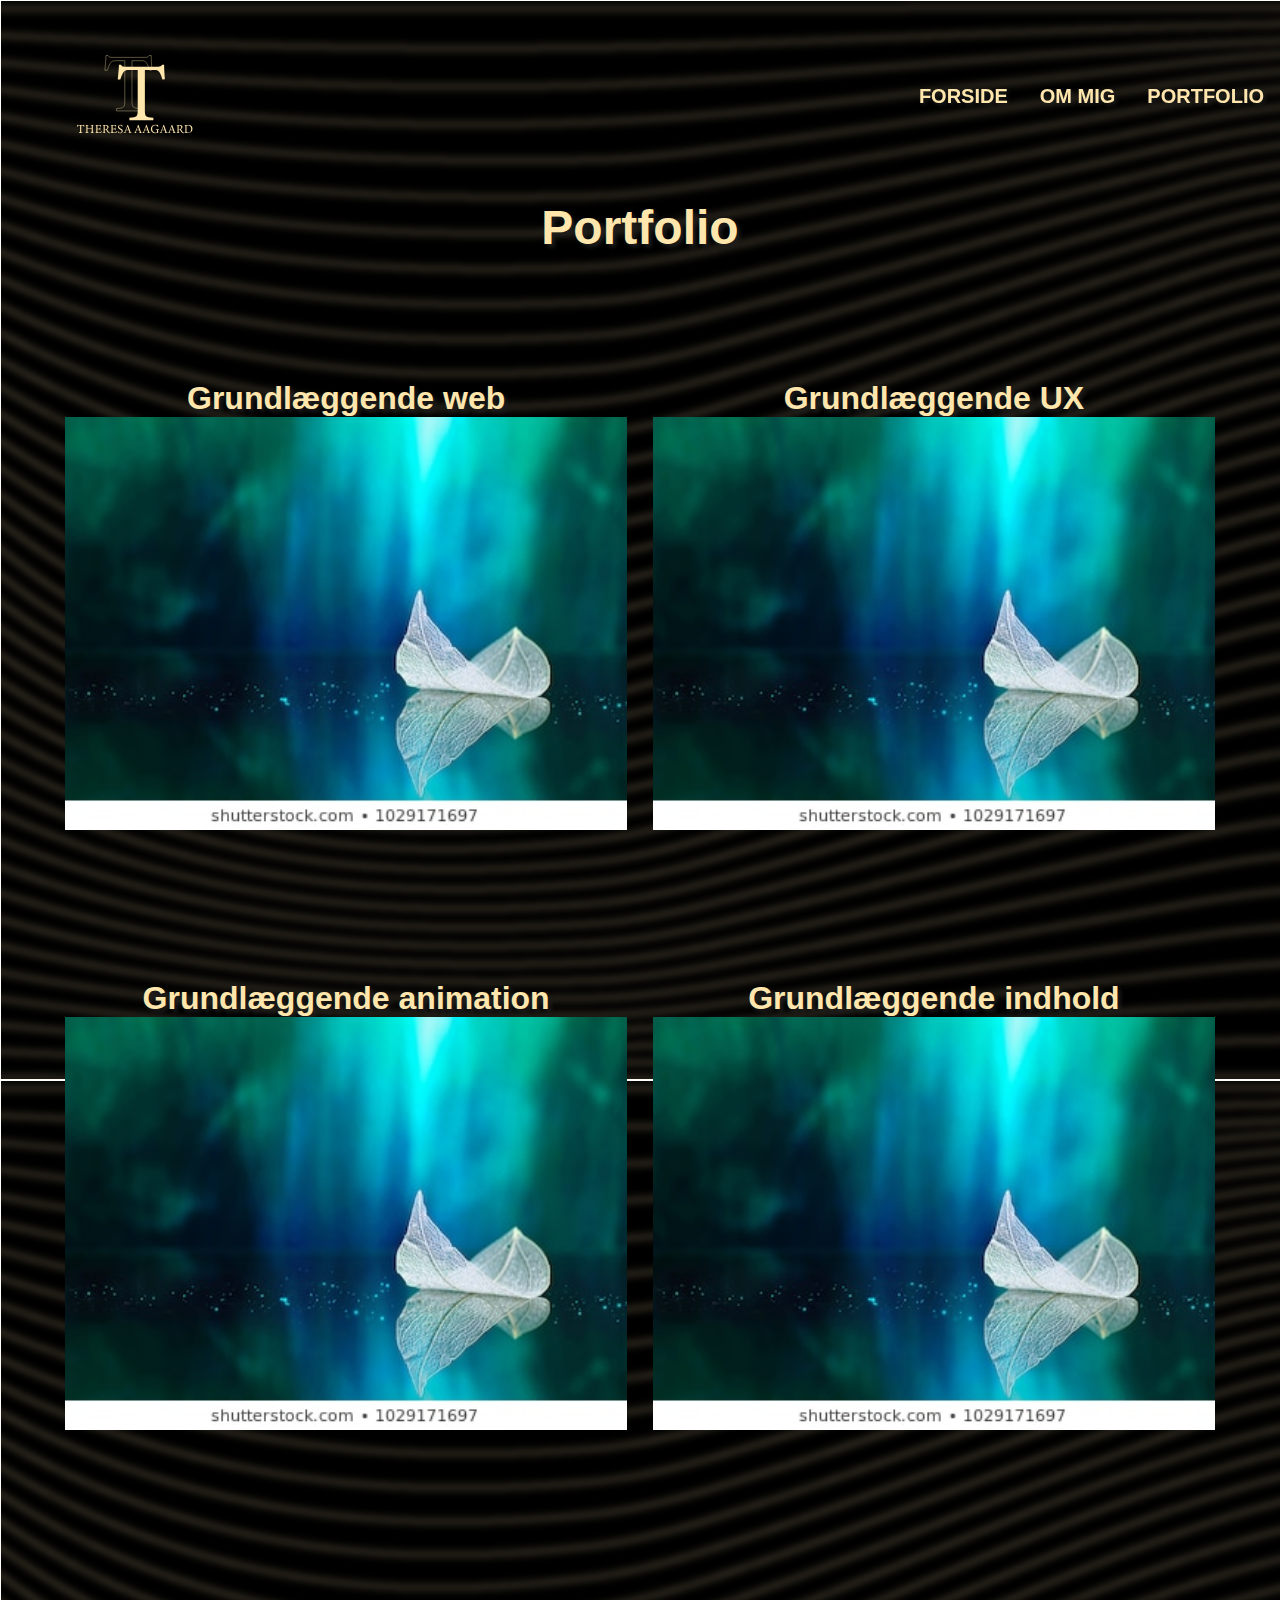
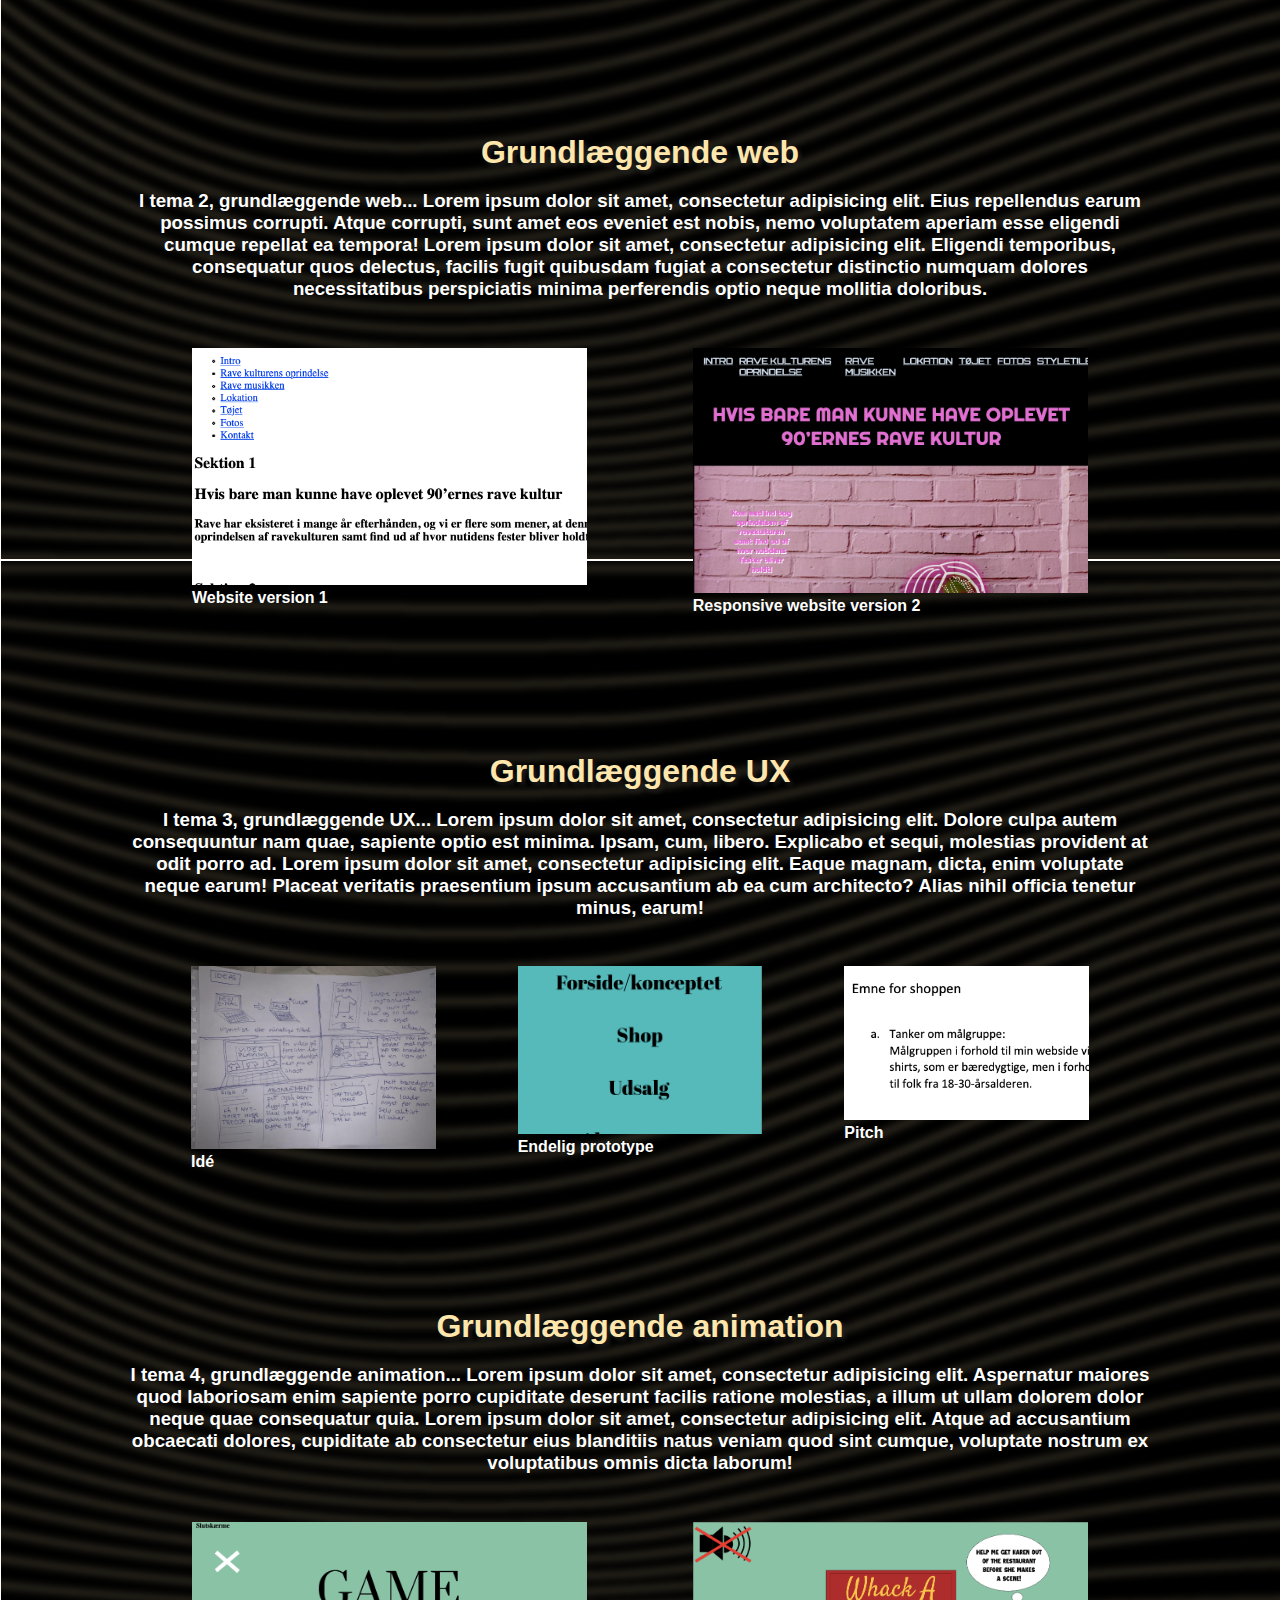
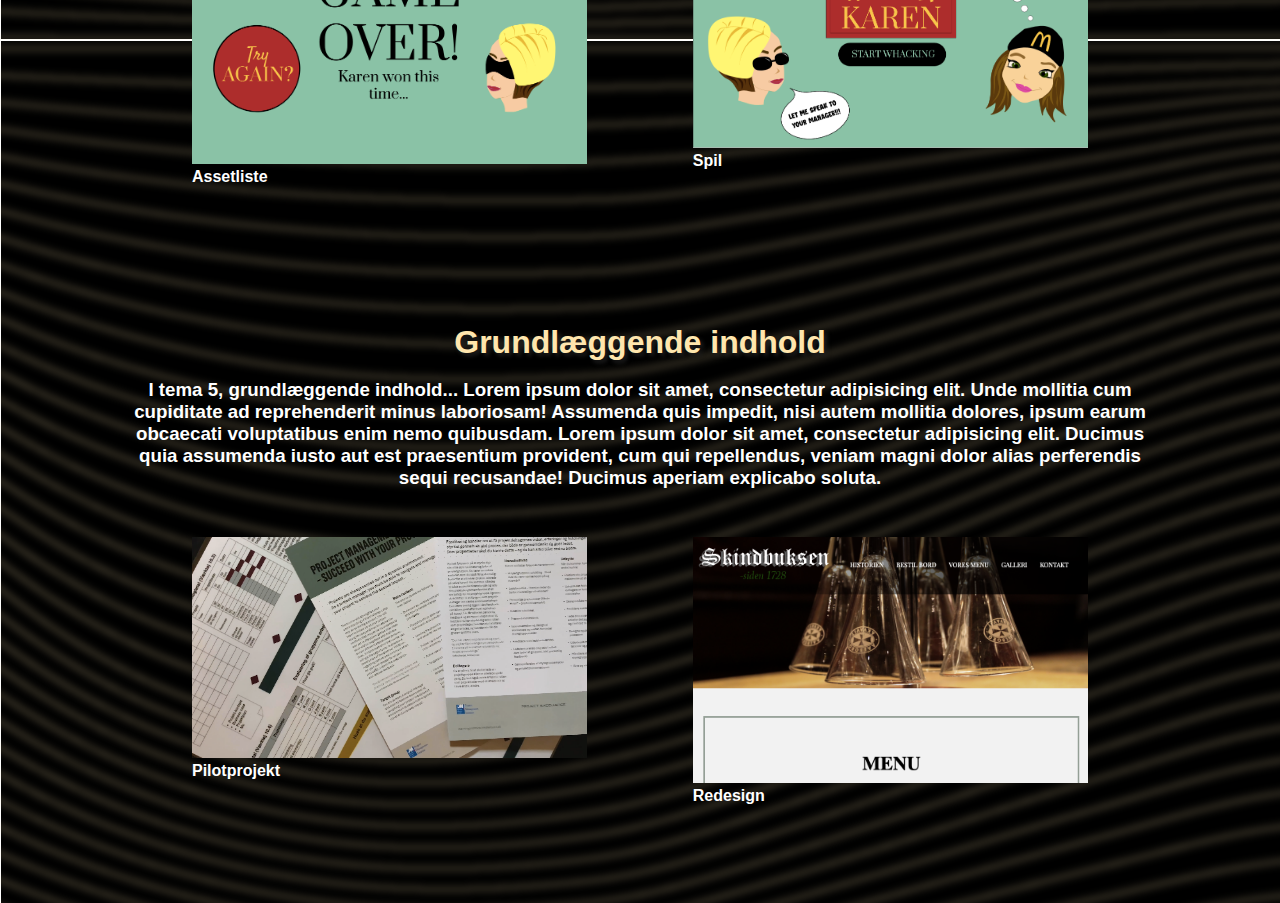
==== index.html @ e9f71b5e "screenshots indsat" ====
<!DOCTYPE html>
<html lang="da">

<head>
    <meta charset="utf-8">
    <meta name="robots" content="no index" />
    <meta name="viewport" content="width=device-width, initial-scale=1.0">
    <title>Portfolio</title>
    <link rel="stylesheet" href="style.css">
</head>

<body>
    <header>
        <a href=""><img class="logo" src="img/Logo_forside.svg" alt=""></a>

        <input id="menuknap" class="menuknap" type="checkbox">
        <label for="menuknap" class="burger">
            <span><i class="knap">☰</i></span>
        </label>
        <nav>
            <ul>
                <li><a href="forside.html">Forside</a></li>
                <li><a href="cv.html#om_mig">Om mig</a></li>
                <li><a href="index.html#portfolio">Portfolio</a></li>
            </ul>
        </nav>
    </header>



    <div id="background">
        <h1>Portfolio</h1>
        <section id="portfolio">

            <div class="web"><a href="index.html#web">
                    <h2>Grundlæggende web</h2>
                    <img src="img/random.jpg" alt="">
                </a>
            </div>
            <div class="ux"><a href="index.html#ux">
                    <h2>Grundlæggende UX</h2>
                    <img src="img/random.jpg" alt="">
                </a>
            </div>
            <div class="animation"><a href="index.html#animation">
                    <h2>Grundlæggende animation</h2>
                    <img src="img/random.jpg" alt="">
                </a>
            </div>
            <div class="indhold"><a href="index.html#indhold">
                    <h2>Grundlæggende indhold</h2>
                    <img src="img/random.jpg" alt="">
                </a>
            </div>
        </section>


        <section id="portfolio_enkeltvis">

            <h2>Grundlæggende web</h2>
            <h3>I tema 2, grundlæggende web... Lorem ipsum dolor sit amet, consectetur adipisicing elit. Eius repellendus earum possimus corrupti. Atque corrupti, sunt amet eos eveniet est nobis, nemo voluptatem aperiam esse eligendi cumque repellat ea tempora! Lorem ipsum dolor sit amet, consectetur adipisicing elit. Eligendi temporibus, consequatur quos delectus, facilis fugit quibusdam fugiat a consectetur distinctio numquam dolores necessitatibus perspiciatis minima perferendis optio neque mollitia doloribus.</h3>
            <section id="web">
                <a href="http://t-aagaard.dk/kea/02_web/02_html/website_v1/index.html ">
                    <figure>
                        <img src="img/Web_v1.png" alt="">
                        <figcaption>Website version 1</figcaption>
                    </figure>
                </a>
                <a href="http://t-aagaard.dk/kea/02_web/04_responsive/responsive_site_v2/index.html">
                    <figure>
                        <img src="img/Web_resp_v2.png" alt="">
                        <figcaption>Responsive website version 2</figcaption>
                    </figure>
                </a>
            </section>

            <h2>Grundlæggende UX</h2>
            <h3>I tema 3, grundlæggende UX... Lorem ipsum dolor sit amet, consectetur adipisicing elit. Dolore culpa autem consequuntur nam quae, sapiente optio est minima. Ipsam, cum, libero. Explicabo et sequi, molestias provident at odit porro ad. Lorem ipsum dolor sit amet, consectetur adipisicing elit. Eaque magnam, dicta, enim voluptate neque earum! Placeat veritatis praesentium ipsum accusantium ab ea cum architecto? Alias nihil officia tenetur minus, earum!</h3>
            <section id="ux">

                <a href="http://t-aagaard.dk/kea/03_ux/03_01_05_ide_Theresa.pdf">
                    <figure>
                        <img src="img/ide.png" alt="">
                        <figcaption>Idé</figcaption>
                    </figure>
                </a>
                <a href="https://xd.adobe.com/view/503307c4-c1e0-4fed-8594-86ead8a3e4c5-0560/">
                    <figure>
                        <img src="img/prototype.png" alt="">
                        <figcaption>Endelig prototype</figcaption>
                    </figure>
                </a>
                <figure>
                    <img src="img/pitch.png" alt="">
                    <figcaption>Pitch</figcaption>
                </figure>
            </section>

            <h2>Grundlæggende animation</h2>
            <h3>I tema 4, grundlæggende animation... Lorem ipsum dolor sit amet, consectetur adipisicing elit. Aspernatur maiores quod laboriosam enim sapiente porro cupiditate deserunt facilis ratione molestias, a illum ut ullam dolorem dolor neque quae consequatur quia. Lorem ipsum dolor sit amet, consectetur adipisicing elit. Atque ad accusantium obcaecati dolores, cupiditate ab consectetur eius blanditiis natus veniam quod sint cumque, voluptate nostrum ex voluptatibus omnis dicta laborum!</h3>
            <section id="animation">
                <a href="http://t-aagaard.dk/kea/04_animation/produktion/assets/index.html">
                    <figure>
                        <img src="img/asset.png" alt="">
                        <figcaption>Assetliste</figcaption>
                    </figure>
                </a>
                <a href="http://t-aagaard.dk/kea/04_animation/spil/index.html">
                    <figure>
                        <img src="img/spil.png" alt="">
                        <figcaption>Spil</figcaption>
                    </figure>
                </a>

            </section>

            <h2>Grundlæggende indhold</h2>
            <h3>I tema 5, grundlæggende indhold... Lorem ipsum dolor sit amet, consectetur adipisicing elit. Unde mollitia cum cupiditate ad reprehenderit minus laboriosam! Assumenda quis impedit, nisi autem mollitia dolores, ipsum earum obcaecati voluptatibus enim nemo quibusdam. Lorem ipsum dolor sit amet, consectetur adipisicing elit. Ducimus quia assumenda iusto aut est praesentium provident, cum qui repellendus, veniam magni dolor alias perferendis sequi recusandae! Ducimus aperiam explicabo soluta.</h3>
            <section id="indhold">
                <a href="http://t-aagaard.dk/kea/05_indhold/01_pilot/mini_site/index.html">
                    <figure>
                        <img src="img/pilot.png" alt="">
                        <figcaption>Pilotprojekt</figcaption>
                    </figure>
                </a>
                <a href="https://eloquent-fermi-387e7f.netlify.app/index.html">
                    <figure>
                        <img src="img/redesign.png" alt="">
                        <figcaption>Redesign</figcaption>
                    </figure>
                </a>
            </section>
        </section>

    </div>




    <script src="script.js"></script>
</body>

</html>
---- style.css ----
* {
    box-sizing: border-box;
}

body {
    margin: 0;
    font-family: Arial, Helvetica, sans-serif;
    font-weight: bold;
    background-image: url(img/Baggrund.png);
}

a {
    text-decoration: none;
}

/* Nav */

header {
    text-align: center;
    position: fixed;
    width: 100%;
    z-index: 100;
    top: 0;
}

.menuknap {
    display: none;
}

.logo {
    display: flex;
    height: 15vw;
    width: 30vw;
}

nav ul {
    position: fixed;
    width: 100%;
    height: 100vh;
    padding: 16px;

    left: -90%;
    transition: all .5s;
    list-style: none;
}

nav li {
    margin-bottom: 16px;
    margin-left: 16px;
}

nav a {
    color: #ffe6ad;
    text-decoration: none;
    font-size: 20px;
    text-shadow: 2px 2px 4px #1f1f1f;
    text-transform: uppercase;
}

nav a:hover {
    color: #64be6a;
    transition: ease-in .1s;
}

figcaption:hover {
    color: #64be6a;
}

.menuknap:checked ~ nav ul {
    left: 0;
}

.burger {
    position: absolute;
    font-size: 35px;
    color: #ffe6ad;
    text-shadow: 2px 2px 4px rgb(31, 31, 31);
    top: 0;
    right: 0;
    margin-right: 16px;
    height: 100%;
    display: flex;
    align-items: center;
}

.menuknap:checked ~ nav a {
    opacity: 1;
}

/* sektioner */


section img {
    width: 100%;
}

section {
    margin: 20px;
    margin-bottom: 30px;
}

#background {
    width: 100%;
    height: 100%;
    position: absolute;
    padding: 60px;
    margin-top: 140px;
}

h1 {
    color: #ffe6ad;
    text-align: center;
    font-size: 3rem;
    text-shadow: 3px 3px 4px #1f1f1f;
    margin: 0;
    padding: 0;
    z-index: 1;
}

h2 {
    color: #ffe6ad;
    text-align: center;
    font-size: 2rem;
    text-shadow: 3px 3px 4px #1f1f1f;
    margin: 0;
    padding: 0;
    margin-top: 120px;

}

h3 {
    color: white;
    text-align: center;
}

p {
    color: white;
    font-size: 22px;
    text-shadow: 2px 2px 4px #1f1f1f;
    text-align: center;
    z-index: 1;
    padding: 30px;
}

section figcaption {
    color: white;
    padding: 0px;
}


/* Desktop Version */

@media screen and (min-width: 800px) {
    .burger {
        display: none;
    }

    header {
        display: grid;
        grid-template-columns: 1fr auto minmax(700px, 3fr);
    }

    nav {
        display: flex;
        grid-column: 3/4;
        justify-content: flex-end;
        align-items: center;
    }

    nav ul {
        all: unset;
        list-style: none;
        display: flex;
    }

    nav li {
        margin-bottom: 0;
        margin-right: 16px;
    }

    nav a {
        opacity: 1;
    }


    section {
        column-gap: 2vw;
        grid-row-gap: 2vw;
        padding: 50px;
        margin-top: 130px;
    }

    #portfolio {
        display: grid;
        grid-template-columns: 1fr 1fr;
        grid-template-rows: 1fr 1fr;
        padding: 0;
        margin: 5px;
    }

    #portfolio .web {
        grid-column-start: 1;
        grid-column-end: 2;
        grid-row-start: 1;
        grid-row-end: 1;
    }

    #portfolio .ux {
        grid-column-start: 2;
        grid-column-end: 3;
        grid-row-start: 1;
        grid-row-end: 1;
    }

    #portfolio .animation {
        grid-column-start: 1;
        grid-column-end: 2;
        grid-row-start: 2;
        grid-row-end: 2;
    }

    #portfolio .indhold {
        grid-column-start: 2;
        grid-column-end: 3;
        grid-row-start: 2;
        grid-row-end: 2;
    }

    #portfolio_enkeltvis #web {
        display: grid;
        grid-template-columns: 1fr 1fr;
        padding: 2px;
        margin-top: 30px;
    }

    #portfolio_enkeltvis #ux {
        display: grid;
        grid-template-columns: 1fr 1fr 1fr;
        column-gap: 2px;
        padding: 1px;
        margin-top: 30px;
    }

    #portfolio_enkeltvis #animation {
        display: grid;
        grid-template-columns: 1fr 1fr;
        padding: 2px;
        margin-top: 30px;
    }

    #portfolio_enkeltvis #indhold {
        display: grid;
        grid-template-columns: 1fr 1fr;
        padding: 2px;
        margin-top: 30px;
    }


}
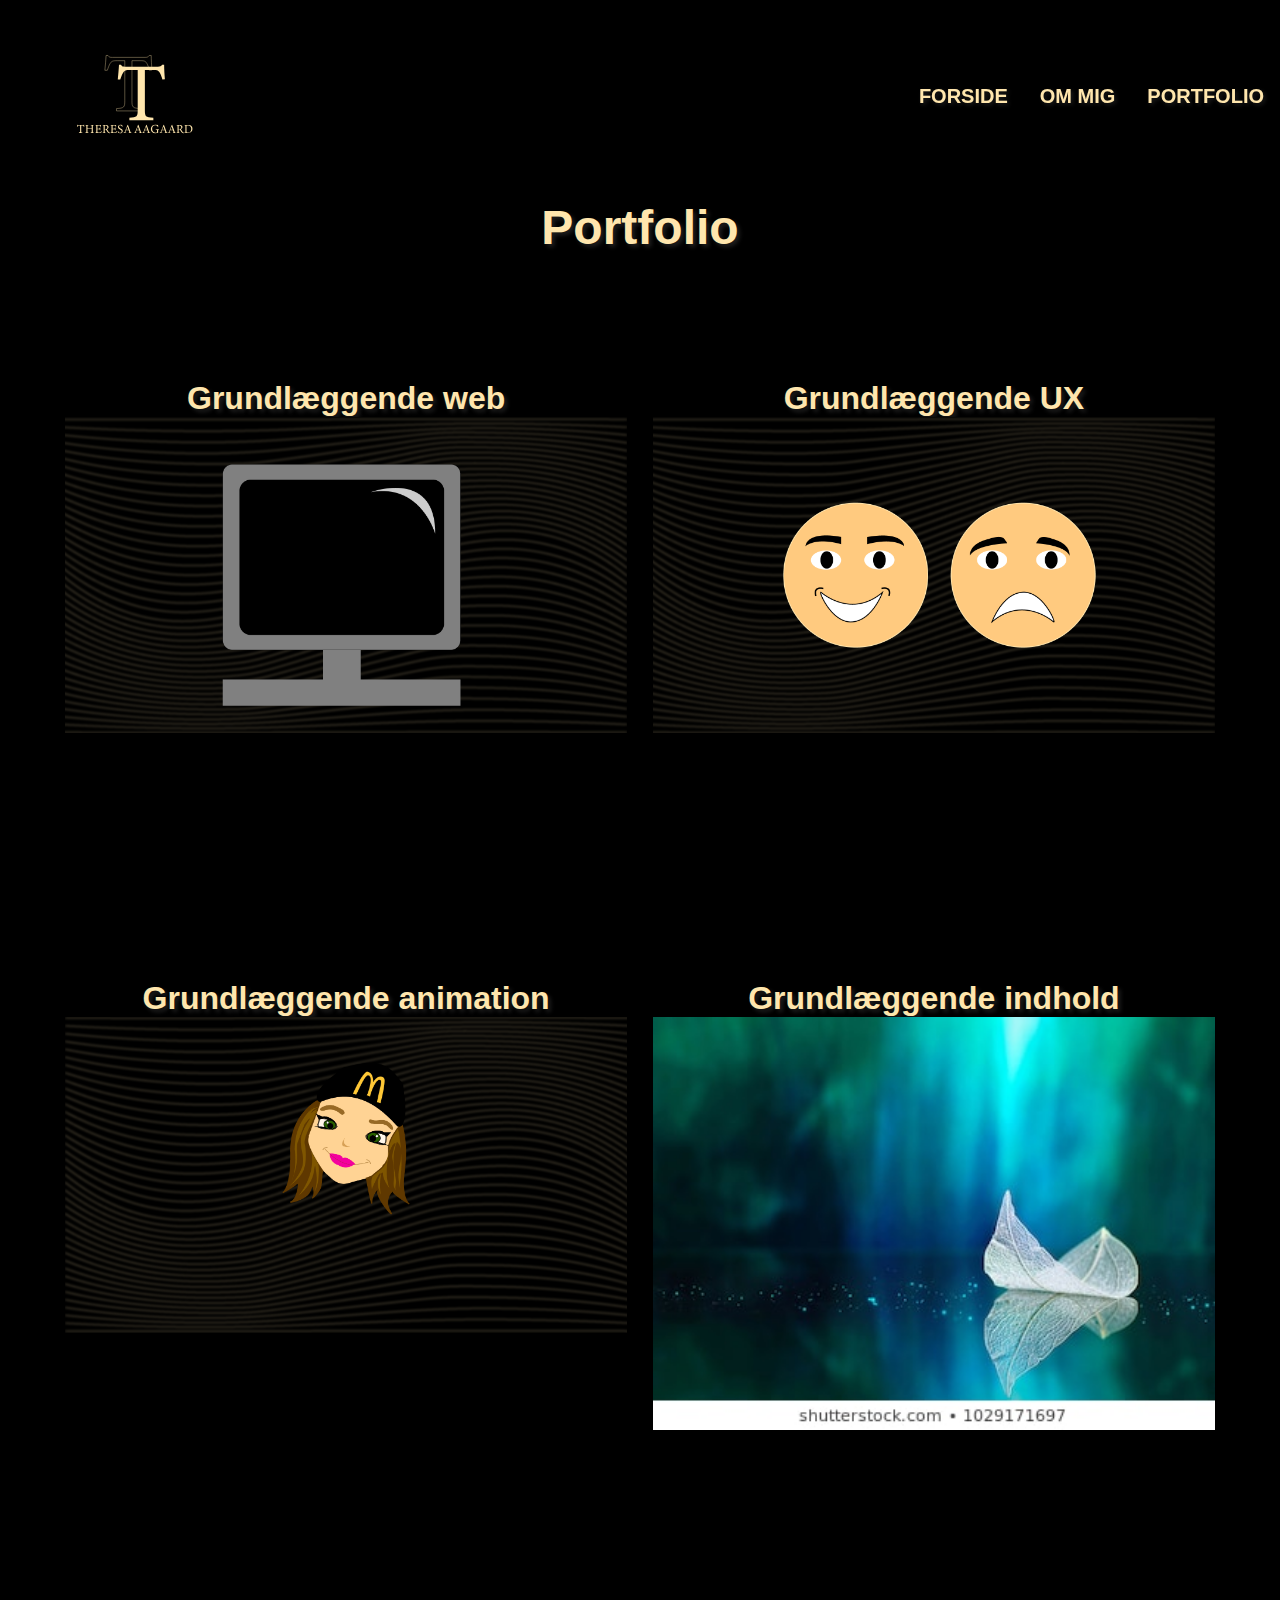
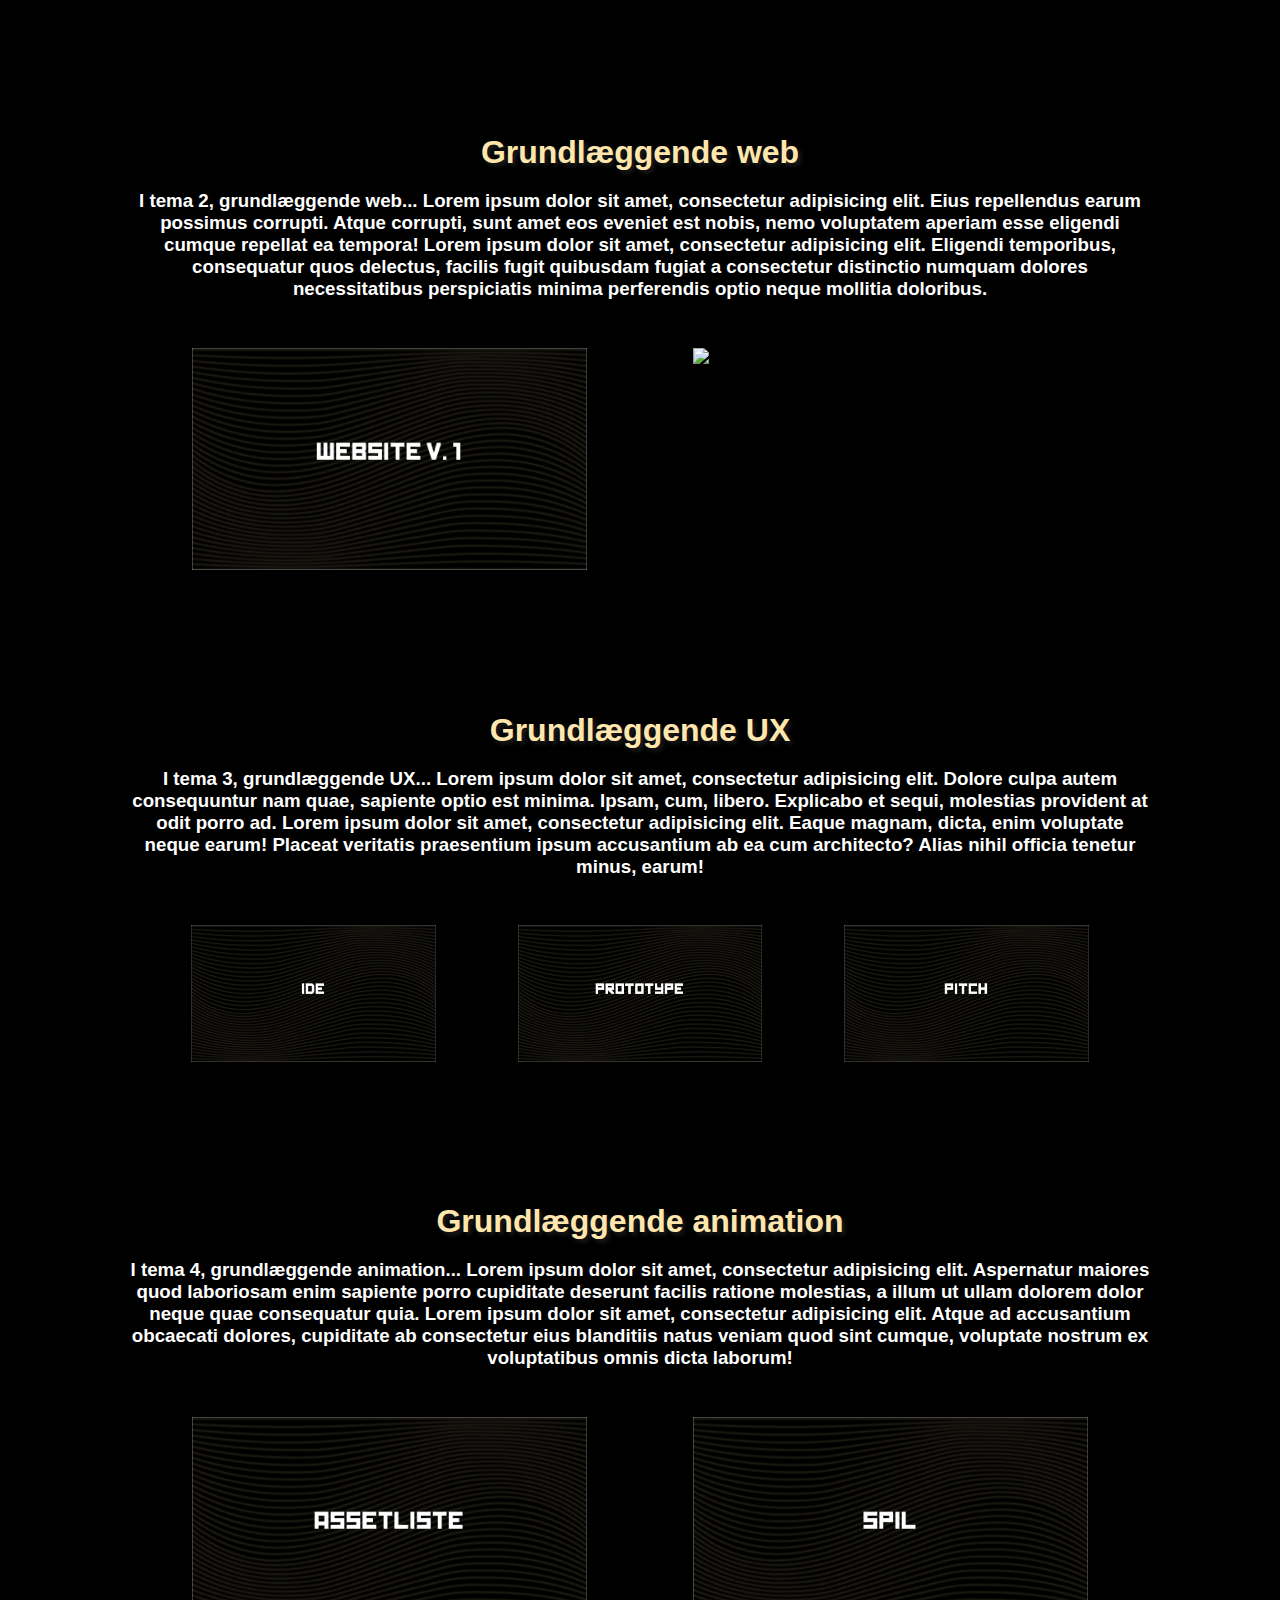
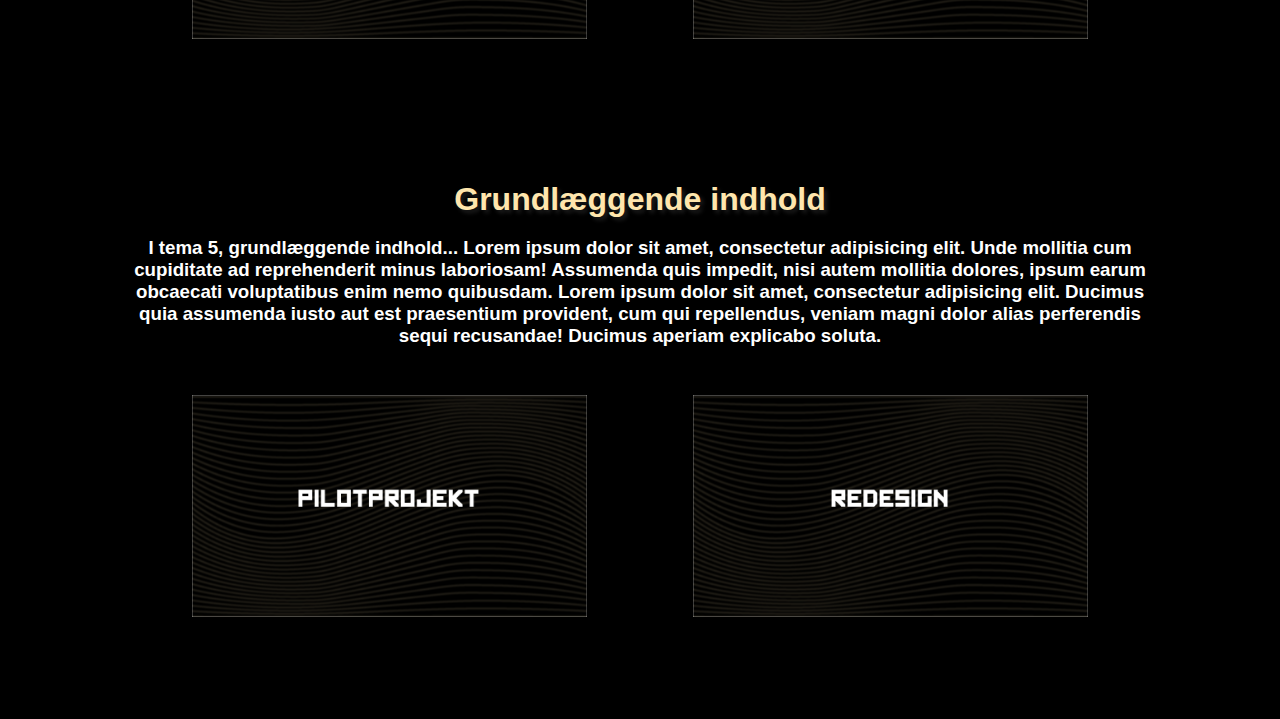
==== commit dc294791: "ordnet js og portfolio side" ====
--- a/index.html
+++ b/index.html
@@ -11,7 +11,7 @@
 
 <body>
     <header>
-        <a href=""><img class="logo" src="img/Logo_forside.svg" alt=""></a>
+        <a href="forside.html"><img class="logo" src="img/Logo_forside.svg" alt=""></a>
 
         <input id="menuknap" class="menuknap" type="checkbox">
         <label for="menuknap" class="burger">
@@ -34,17 +34,20 @@
 
             <div class="web"><a href="index.html#web">
                     <h2>Grundlæggende web</h2>
-                    <img src="img/random.jpg" alt="">
+                    <img src="img/web_logo.png" alt="">
                 </a>
             </div>
             <div class="ux"><a href="index.html#ux">
                     <h2>Grundlæggende UX</h2>
-                    <img src="img/random.jpg" alt="">
+                    <img src="img/ux_logo.png" alt="">
                 </a>
             </div>
             <div class="animation"><a href="index.html#animation">
                     <h2>Grundlæggende animation</h2>
-                    <img src="img/random.jpg" alt="">
+                    <img src="img/animation_logo.png" alt="">
+                    <div id="animation_container">
+                        <div id="animation_sprite"></div>
+                    </div>
                 </a>
             </div>
             <div class="indhold"><a href="index.html#indhold">
@@ -62,14 +65,13 @@
             <section id="web">
                 <a href="http://t-aagaard.dk/kea/02_web/02_html/website_v1/index.html ">
                     <figure>
-                        <img src="img/Web_v1.png" alt="">
-                        <figcaption>Website version 1</figcaption>
+                        <img src="img/website_v1.png" onmouseover="this.src='img/Web_v1.png'" onmouseout="this.src='img/website_v1.png'">
                     </figure>
                 </a>
                 <a href="http://t-aagaard.dk/kea/02_web/04_responsive/responsive_site_v2/index.html">
                     <figure>
-                        <img src="img/Web_resp_v2.png" alt="">
-                        <figcaption>Responsive website version 2</figcaption>
+                        <img src="img/resp_v2.png" onmouseover="this.src='img/Web_resp_v2.png'" onmouseout="this.src='img/resp_v2.png'">
+
                     </figure>
                 </a>
             </section>
@@ -80,19 +82,16 @@
 
                 <a href="http://t-aagaard.dk/kea/03_ux/03_01_05_ide_Theresa.pdf">
                     <figure>
-                        <img src="img/ide.png" alt="">
-                        <figcaption>Idé</figcaption>
+                        <img src="img/IDE_HOVER.png" onmouseover="this.src='img/ide.png'" onmouseout="this.src='img/IDE_HOVER.png'">
                     </figure>
                 </a>
                 <a href="https://xd.adobe.com/view/503307c4-c1e0-4fed-8594-86ead8a3e4c5-0560/">
                     <figure>
-                        <img src="img/prototype.png" alt="">
-                        <figcaption>Endelig prototype</figcaption>
+                        <img src="img/PROTOTYPE_HOVER.png" onmouseover="this.src='img/prototype.png'" onmouseout="this.src='img/PROTOTYPE_HOVER.png'">
                     </figure>
                 </a>
                 <figure>
-                    <img src="img/pitch.png" alt="">
-                    <figcaption>Pitch</figcaption>
+                    <img src="img/PITCH_HOVER.png" onmouseover="this.src='img/pitch.png'" onmouseout="this.src='img/PITCH_HOVER.png'">
                 </figure>
             </section>
 
@@ -101,14 +100,12 @@
             <section id="animation">
                 <a href="http://t-aagaard.dk/kea/04_animation/produktion/assets/index.html">
                     <figure>
-                        <img src="img/asset.png" alt="">
-                        <figcaption>Assetliste</figcaption>
+                        <img src="img/ASSETLISTE_HOVER.png" onmouseover="this.src='img/asset.png'" onmouseout="this.src='img/assetliste_hover.png'">
                     </figure>
                 </a>
                 <a href="http://t-aagaard.dk/kea/04_animation/spil/index.html">
                     <figure>
-                        <img src="img/spil.png" alt="">
-                        <figcaption>Spil</figcaption>
+                        <img src="img/SPIL_HOVER.png" onmouseover="this.src='img/spil.png'" onmouseout="this.src='img/spil_hover.png'">
                     </figure>
                 </a>
 
@@ -119,14 +116,12 @@
             <section id="indhold">
                 <a href="http://t-aagaard.dk/kea/05_indhold/01_pilot/mini_site/index.html">
                     <figure>
-                        <img src="img/pilot.png" alt="">
-                        <figcaption>Pilotprojekt</figcaption>
+                        <img src="img/PILOT_HOVER.png" onmouseover="this.src='img/pilot.png'" onmouseout="this.src='img/pilot_hover.png'">
                     </figure>
                 </a>
                 <a href="https://eloquent-fermi-387e7f.netlify.app/index.html">
                     <figure>
-                        <img src="img/redesign.png" alt="">
-                        <figcaption>Redesign</figcaption>
+                        <img src="img/REDESIGN_HOVER.png" onmouseover="this.src='img/redesign.png'" onmouseout="this.src='img/redesign_hover.png'">
                     </figure>
                 </a>
             </section>
--- a/style.css
+++ b/style.css
@@ -6,7 +6,8 @@
     margin: 0;
     font-family: Arial, Helvetica, sans-serif;
     font-weight: bold;
-    background-image: url(img/Baggrund.png);
+    /*    background-image: url(img/Baggrund.png);*/
+    background-color: #000000;
 }
 
 a {
@@ -62,8 +63,12 @@
     transition: ease-in .1s;
 }
 
-figcaption:hover {
+div h2:hover {
     color: #64be6a;
+}
+
+#portfolio_enkeltvis h2:hover {
+    color: #ffe6ad;
 }
 
 .menuknap:checked ~ nav ul {
@@ -147,6 +152,61 @@
     padding: 0px;
 }
 
+.drej {
+    animation-name: drej_kf;
+    animation-duration: 3s;
+    animation-iteration-count: infinite;
+    animation-timing-function: linear;
+    animation-fill-mode: both;
+}
+
+@keyframes drej_kf {
+    0% {
+        transform: rotate(0);
+    }
+
+    100% {
+        transform: rotate(360deg);
+    }
+}
+
+
+.hop {
+    animation-name: hop_kf;
+    animation-duration: 1s;
+    animation-iteration-count: 2;
+    animation-timing-function: linear;
+    animation-direction: alternate;
+}
+
+@keyframes hop_kf {
+    0% {
+        top: 25vw;
+    }
+
+    100% {
+        top: 10vw;
+    }
+}
+
+#animation_container {
+    position: absolute;
+    top: 72vw;
+    left: 22vw;
+    width: 10vw;
+    height: 12vw;
+}
+
+#animation_sprite {
+    position: absolute;
+    top: 0;
+    left: 0;
+    width: 100%;
+    height: 100%;
+    background-image: url('img/animation.png');
+    background-size: 100%;
+}
+
 
 /* Desktop Version */
 
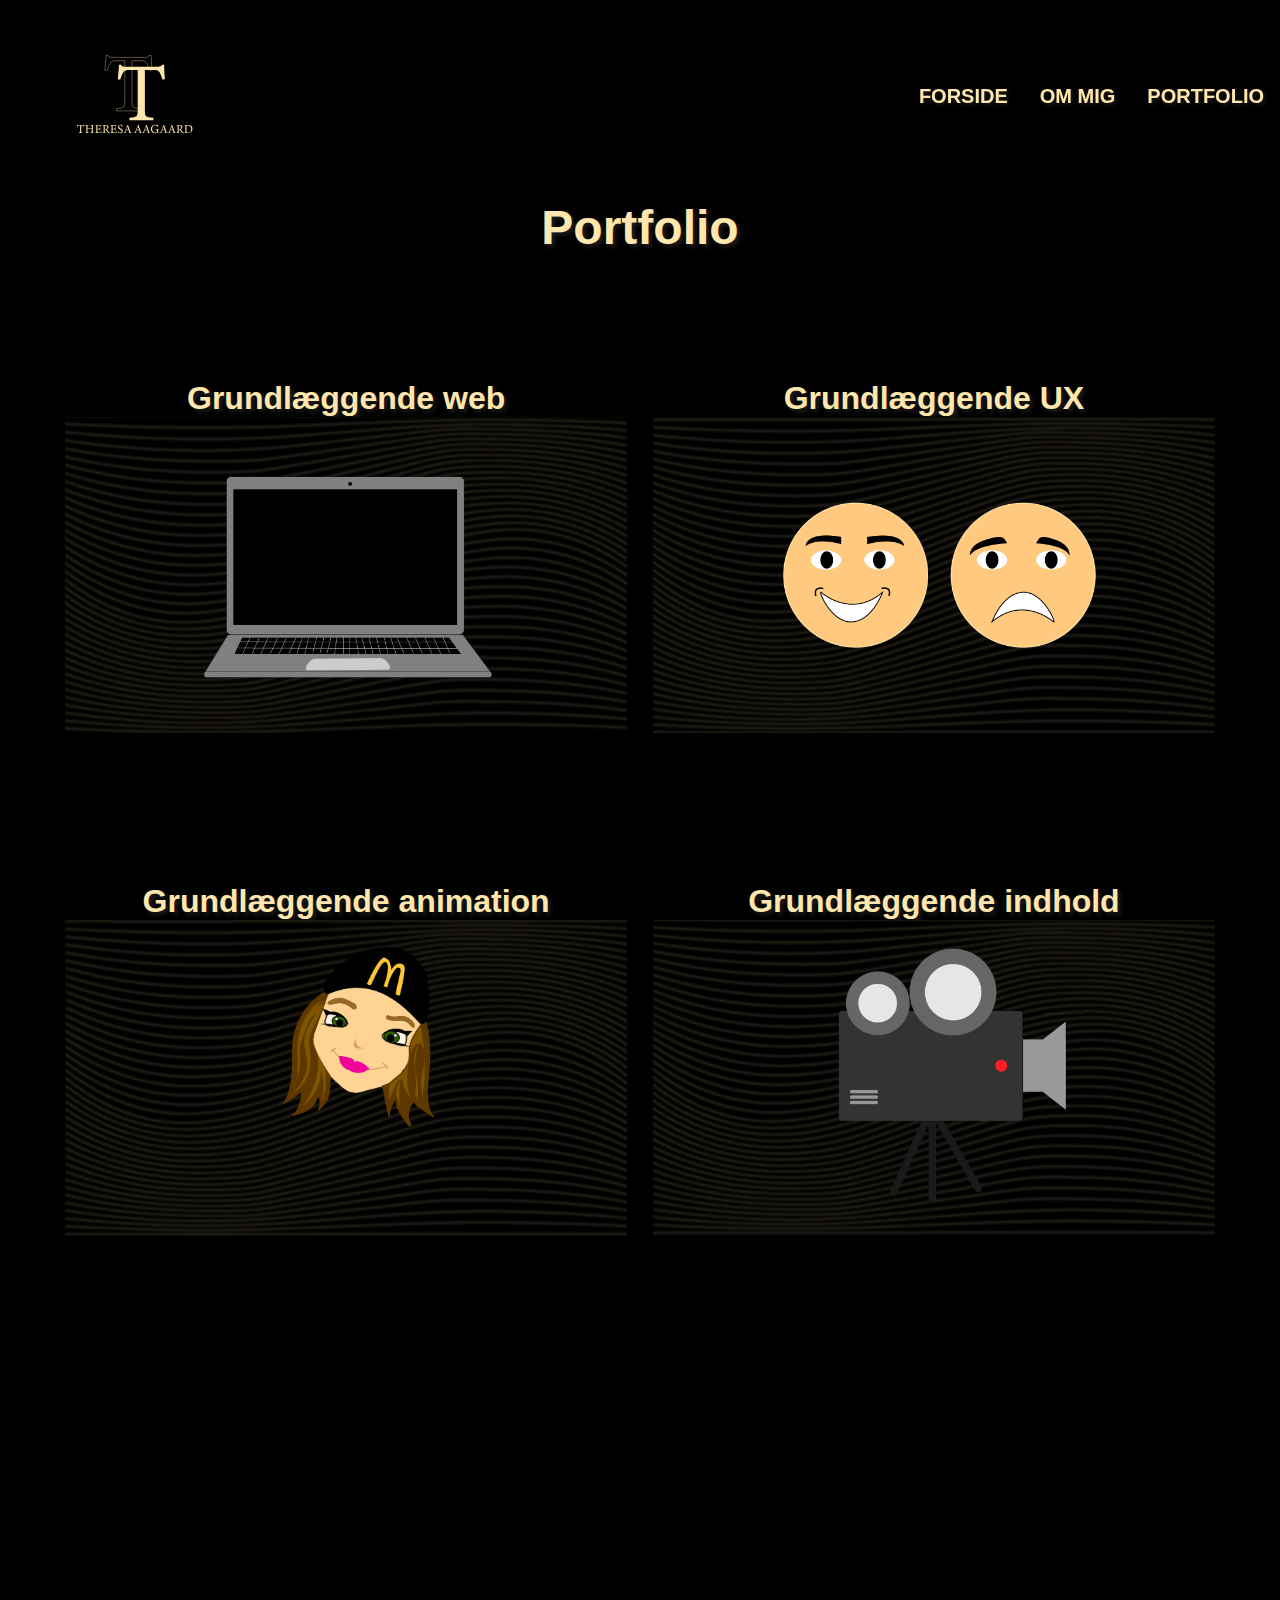
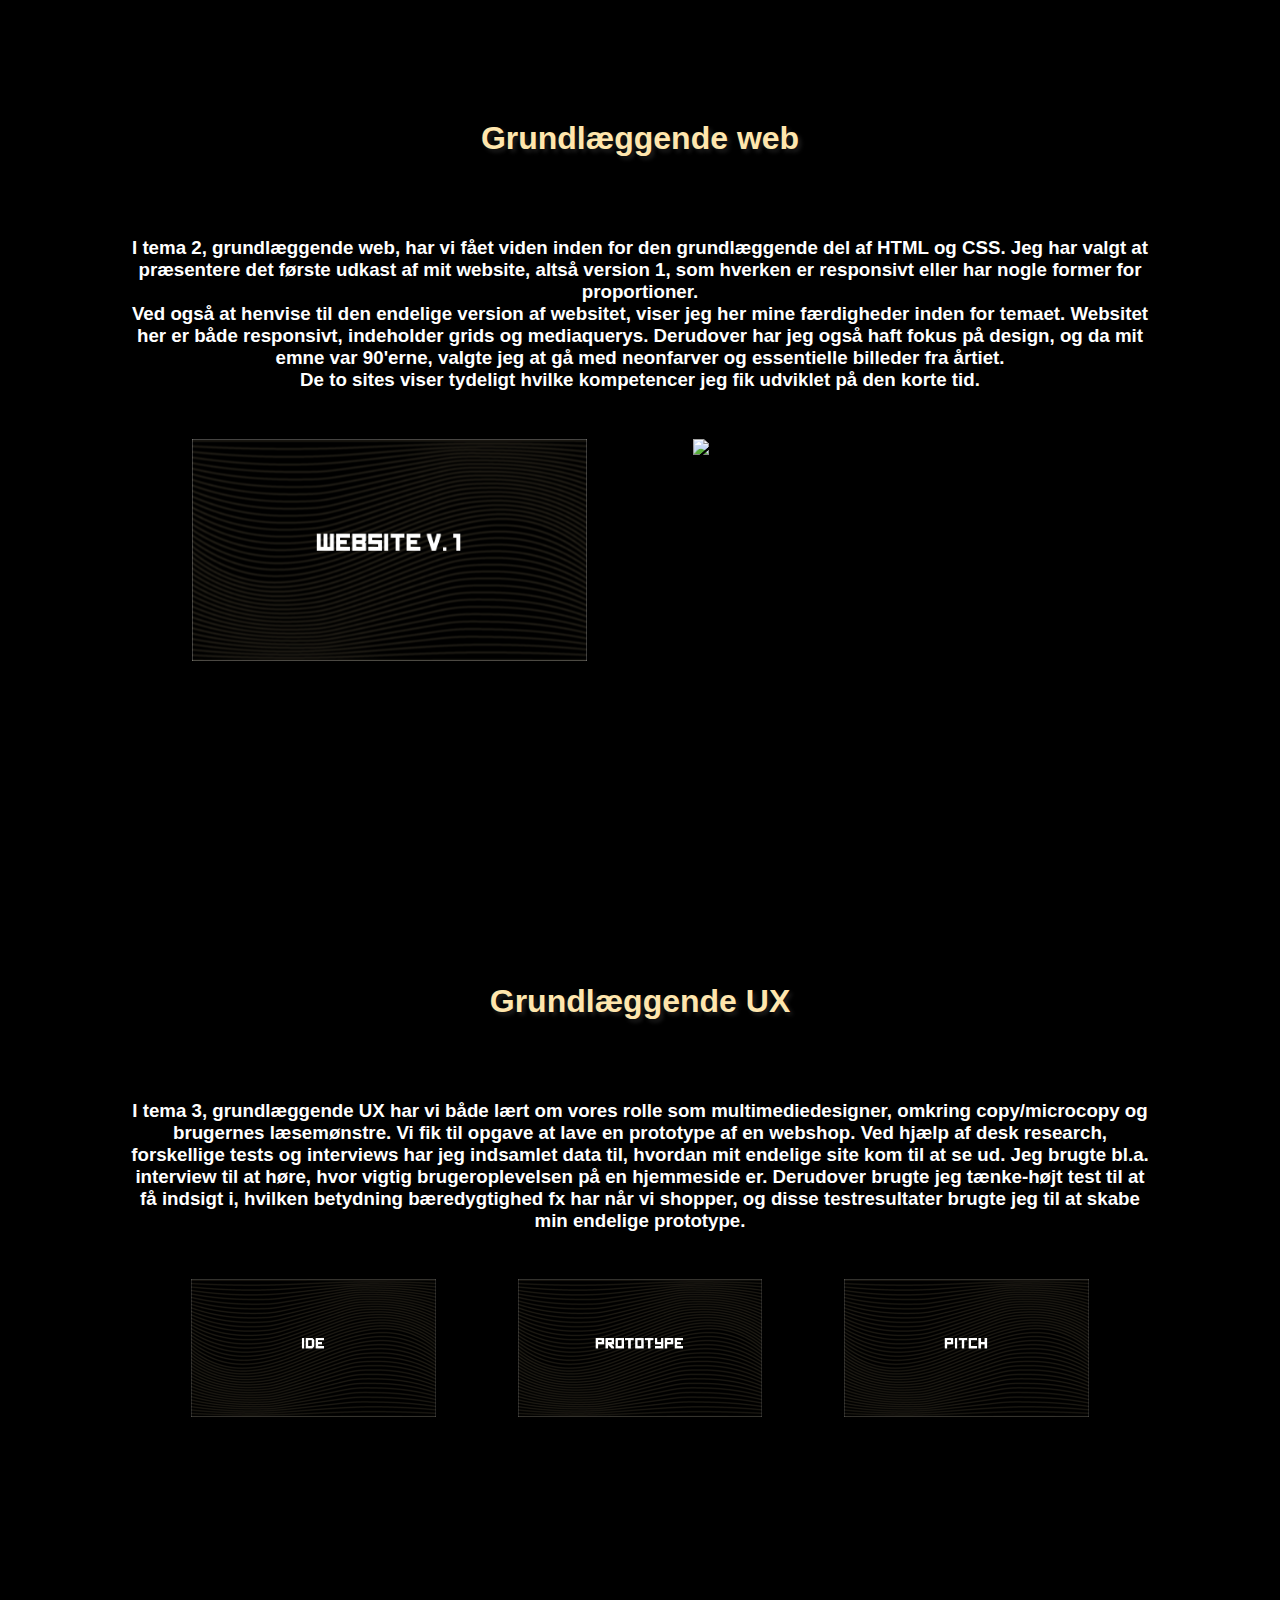
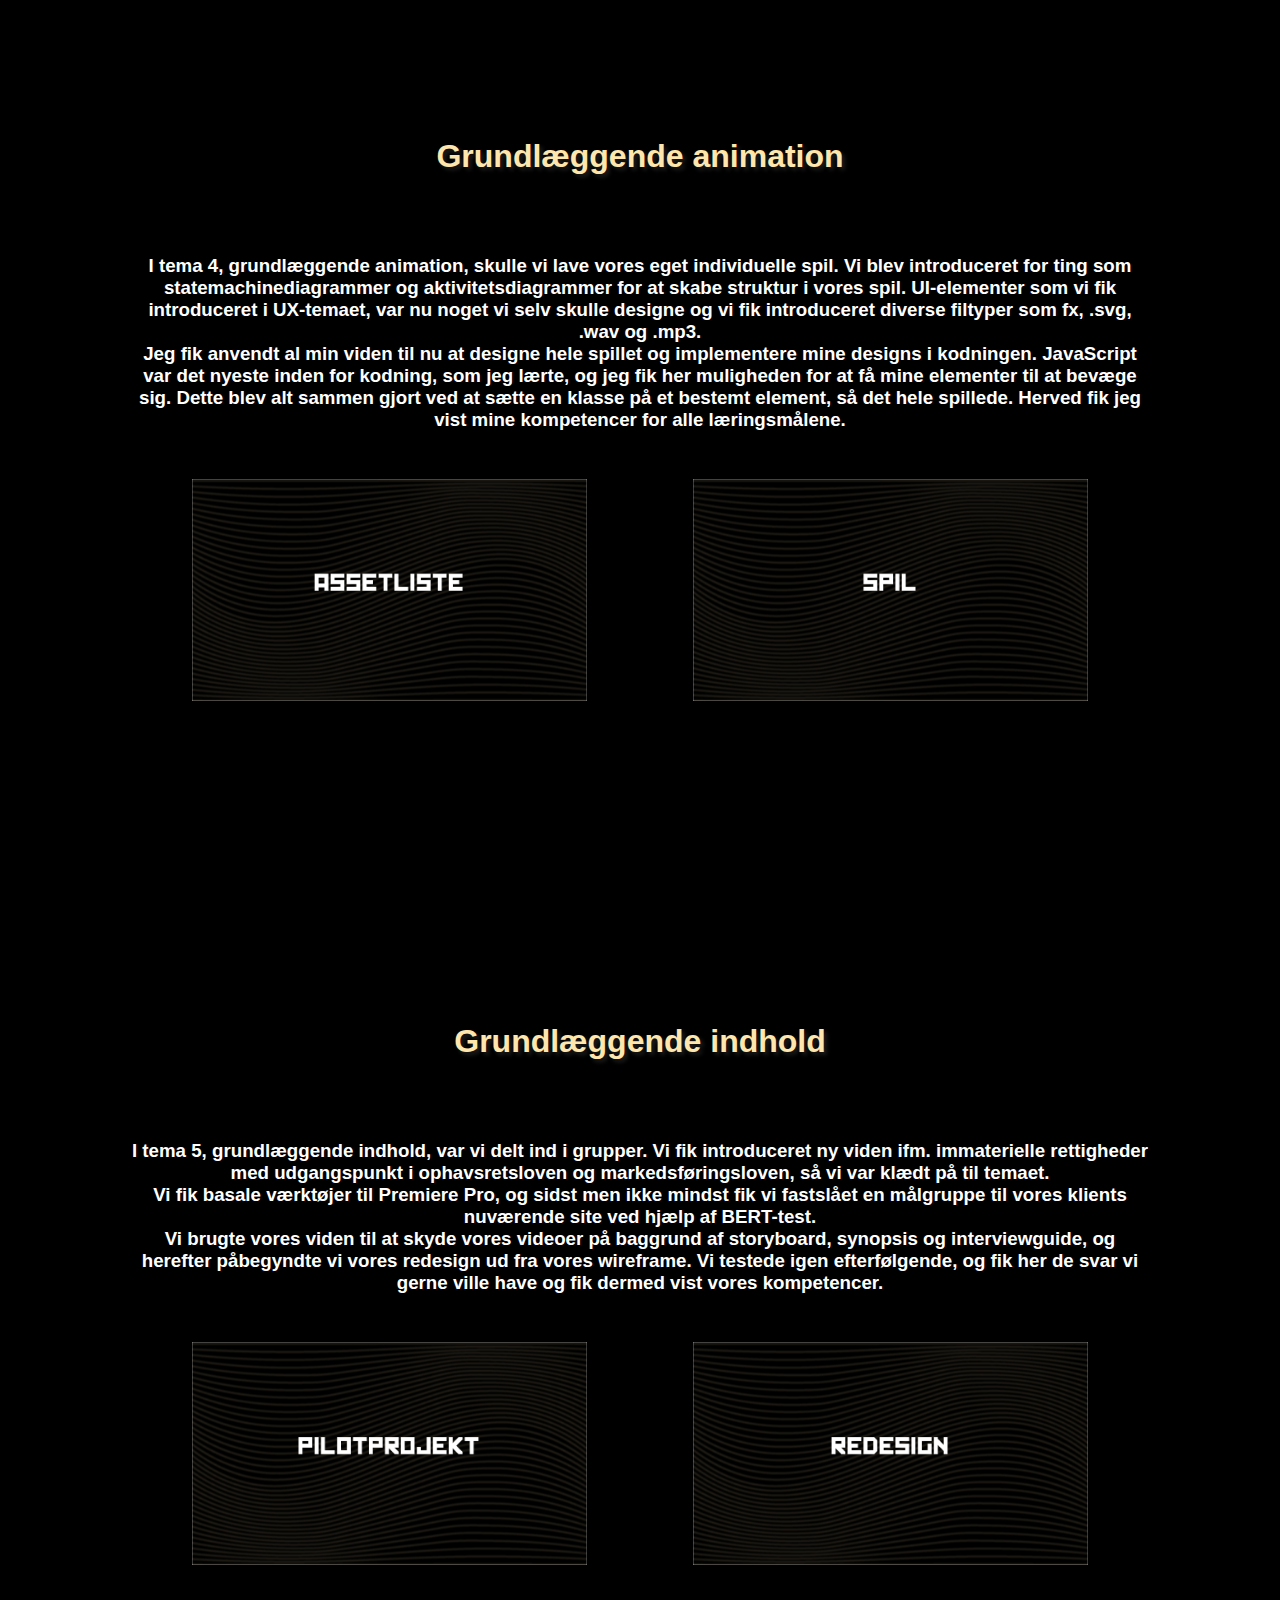
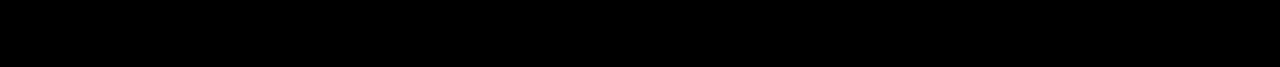
==== commit 11d35782: "tekster til temaerne" ====
--- a/index.html
+++ b/index.html
@@ -21,7 +21,7 @@
             <ul>
                 <li><a href="forside.html">Forside</a></li>
                 <li><a href="cv.html#om_mig">Om mig</a></li>
-                <li><a href="index.html#portfolio">Portfolio</a></li>
+                <li><a href="index.html">Portfolio</a></li>
             </ul>
         </nav>
     </header>
@@ -32,17 +32,17 @@
         <h1>Portfolio</h1>
         <section id="portfolio">
 
-            <div class="web"><a href="index.html#web">
+            <div class="web"><a href="index.html#web_overskrift">
                     <h2>Grundlæggende web</h2>
                     <img src="img/web_logo.png" alt="">
                 </a>
             </div>
-            <div class="ux"><a href="index.html#ux">
+            <div class="ux"><a href="index.html#ux_overskrift">
                     <h2>Grundlæggende UX</h2>
                     <img src="img/ux_logo.png" alt="">
                 </a>
             </div>
-            <div class="animation"><a href="index.html#animation">
+            <div class="animation"><a href="index.html#animation_overskrift">
                     <h2>Grundlæggende animation</h2>
                     <img src="img/animation_logo.png" alt="">
                     <div id="animation_container">
@@ -50,9 +50,9 @@
                     </div>
                 </a>
             </div>
-            <div class="indhold"><a href="index.html#indhold">
+            <div class="indhold"><a href="index.html#indhold_overskrift">
                     <h2>Grundlæggende indhold</h2>
-                    <img src="img/random.jpg" alt="">
+                    <img src="img/indhold_logo.png" alt="">
                 </a>
             </div>
         </section>
@@ -60,8 +60,12 @@
 
         <section id="portfolio_enkeltvis">
 
-            <h2>Grundlæggende web</h2>
-            <h3>I tema 2, grundlæggende web... Lorem ipsum dolor sit amet, consectetur adipisicing elit. Eius repellendus earum possimus corrupti. Atque corrupti, sunt amet eos eveniet est nobis, nemo voluptatem aperiam esse eligendi cumque repellat ea tempora! Lorem ipsum dolor sit amet, consectetur adipisicing elit. Eligendi temporibus, consequatur quos delectus, facilis fugit quibusdam fugiat a consectetur distinctio numquam dolores necessitatibus perspiciatis minima perferendis optio neque mollitia doloribus.</h3>
+            <section id="web_overskrift">
+                <h2>Grundlæggende web</h2>
+            </section>
+            <h3>I tema 2, grundlæggende web, har vi fået viden inden for den grundlæggende del af HTML og CSS. Jeg har valgt at præsentere det første udkast af mit website, altså version 1, som hverken er responsivt eller har nogle former for proportioner.
+                <br> Ved også at henvise til den endelige version af websitet, viser jeg her mine færdigheder inden for temaet. Websitet her er både responsivt, indeholder grids og mediaquerys. Derudover har jeg også haft fokus på design, og da mit emne var 90'erne, valgte jeg at gå med neonfarver og essentielle billeder fra årtiet. <br>De to sites viser tydeligt hvilke kompetencer jeg fik udviklet på den korte tid.
+            </h3>
             <section id="web">
                 <a href="http://t-aagaard.dk/kea/02_web/02_html/website_v1/index.html ">
                     <figure>
@@ -76,8 +80,10 @@
                 </a>
             </section>
 
-            <h2>Grundlæggende UX</h2>
-            <h3>I tema 3, grundlæggende UX... Lorem ipsum dolor sit amet, consectetur adipisicing elit. Dolore culpa autem consequuntur nam quae, sapiente optio est minima. Ipsam, cum, libero. Explicabo et sequi, molestias provident at odit porro ad. Lorem ipsum dolor sit amet, consectetur adipisicing elit. Eaque magnam, dicta, enim voluptate neque earum! Placeat veritatis praesentium ipsum accusantium ab ea cum architecto? Alias nihil officia tenetur minus, earum!</h3>
+            <section id="ux_overskrift">
+                <h2>Grundlæggende UX</h2>
+            </section>
+            <h3>I tema 3, grundlæggende UX har vi både lært om vores rolle som multimediedesigner, omkring copy/microcopy og brugernes læsemønstre. Vi fik til opgave at lave en prototype af en webshop. Ved hjælp af desk research, forskellige tests og interviews har jeg indsamlet data til, hvordan mit endelige site kom til at se ud. Jeg brugte bl.a. interview til at høre, hvor vigtig brugeroplevelsen på en hjemmeside er. Derudover brugte jeg tænke-højt test til at få indsigt i, hvilken betydning bæredygtighed fx har når vi shopper, og disse testresultater brugte jeg til at skabe min endelige prototype. </h3>
             <section id="ux">
 
                 <a href="http://t-aagaard.dk/kea/03_ux/03_01_05_ide_Theresa.pdf">
@@ -90,13 +96,17 @@
                         <img src="img/PROTOTYPE_HOVER.png" onmouseover="this.src='img/prototype.png'" onmouseout="this.src='img/PROTOTYPE_HOVER.png'">
                     </figure>
                 </a>
-                <figure>
-                    <img src="img/PITCH_HOVER.png" onmouseover="this.src='img/pitch.png'" onmouseout="this.src='img/PITCH_HOVER.png'">
-                </figure>
+                <a href="http://t-aagaard.dk/kea/03_ux/pitch.pdf">
+                    <figure>
+                        <img src="img/PITCH_HOVER.png" onmouseover="this.src='img/pitch.png'" onmouseout="this.src='img/PITCH_HOVER.png'">
+                    </figure>
+                </a>
             </section>
 
-            <h2>Grundlæggende animation</h2>
-            <h3>I tema 4, grundlæggende animation... Lorem ipsum dolor sit amet, consectetur adipisicing elit. Aspernatur maiores quod laboriosam enim sapiente porro cupiditate deserunt facilis ratione molestias, a illum ut ullam dolorem dolor neque quae consequatur quia. Lorem ipsum dolor sit amet, consectetur adipisicing elit. Atque ad accusantium obcaecati dolores, cupiditate ab consectetur eius blanditiis natus veniam quod sint cumque, voluptate nostrum ex voluptatibus omnis dicta laborum!</h3>
+            <section id="animation_overskrift">
+                <h2>Grundlæggende animation</h2>
+            </section>
+            <h3>I tema 4, grundlæggende animation, skulle vi lave vores eget individuelle spil. Vi blev introduceret for ting som statemachinediagrammer og aktivitetsdiagrammer for at skabe struktur i vores spil. UI-elementer som vi fik introduceret i UX-temaet, var nu noget vi selv skulle designe og vi fik introduceret diverse filtyper som fx, .svg, .wav og .mp3. <br> Jeg fik anvendt al min viden til nu at designe hele spillet og implementere mine designs i kodningen. JavaScript var det nyeste inden for kodning, som jeg lærte, og jeg fik her muligheden for at få mine elementer til at bevæge sig. Dette blev alt sammen gjort ved at sætte en klasse på et bestemt element, så det hele spillede. Herved fik jeg vist mine kompetencer for alle læringsmålene. </h3>
             <section id="animation">
                 <a href="http://t-aagaard.dk/kea/04_animation/produktion/assets/index.html">
                     <figure>
@@ -111,8 +121,10 @@
 
             </section>
 
-            <h2>Grundlæggende indhold</h2>
-            <h3>I tema 5, grundlæggende indhold... Lorem ipsum dolor sit amet, consectetur adipisicing elit. Unde mollitia cum cupiditate ad reprehenderit minus laboriosam! Assumenda quis impedit, nisi autem mollitia dolores, ipsum earum obcaecati voluptatibus enim nemo quibusdam. Lorem ipsum dolor sit amet, consectetur adipisicing elit. Ducimus quia assumenda iusto aut est praesentium provident, cum qui repellendus, veniam magni dolor alias perferendis sequi recusandae! Ducimus aperiam explicabo soluta.</h3>
+            <section id="indhold_overskrift">
+                <h2>Grundlæggende indhold</h2>
+            </section>
+            <h3>I tema 5, grundlæggende indhold, var vi delt ind i grupper. Vi fik introduceret ny viden ifm. immaterielle rettigheder med udgangspunkt i ophavsretsloven og markedsføringsloven, så vi var klædt på til temaet. <br> Vi fik basale værktøjer til Premiere Pro, og sidst men ikke mindst fik vi fastslået en målgruppe til vores klients nuværende site ved hjælp af BERT-test. <br> Vi brugte vores viden til at skyde vores videoer på baggrund af storyboard, synopsis og interviewguide, og herefter påbegyndte vi vores redesign ud fra vores wireframe. Vi testede igen efterfølgende, og fik her de svar vi gerne ville have og fik dermed vist vores kompetencer. </h3>
             <section id="indhold">
                 <a href="http://t-aagaard.dk/kea/05_indhold/01_pilot/mini_site/index.html">
                     <figure>
--- a/style.css
+++ b/style.css
@@ -170,31 +170,12 @@
     }
 }
 
-
-.hop {
-    animation-name: hop_kf;
-    animation-duration: 1s;
-    animation-iteration-count: 2;
-    animation-timing-function: linear;
-    animation-direction: alternate;
-}
-
-@keyframes hop_kf {
-    0% {
-        top: 25vw;
-    }
-
-    100% {
-        top: 10vw;
-    }
-}
-
 #animation_container {
     position: absolute;
-    top: 72vw;
+    top: 63vw;
     left: 22vw;
-    width: 10vw;
-    height: 12vw;
+    width: 12vw;
+    height: 14vw;
 }
 
 #animation_sprite {
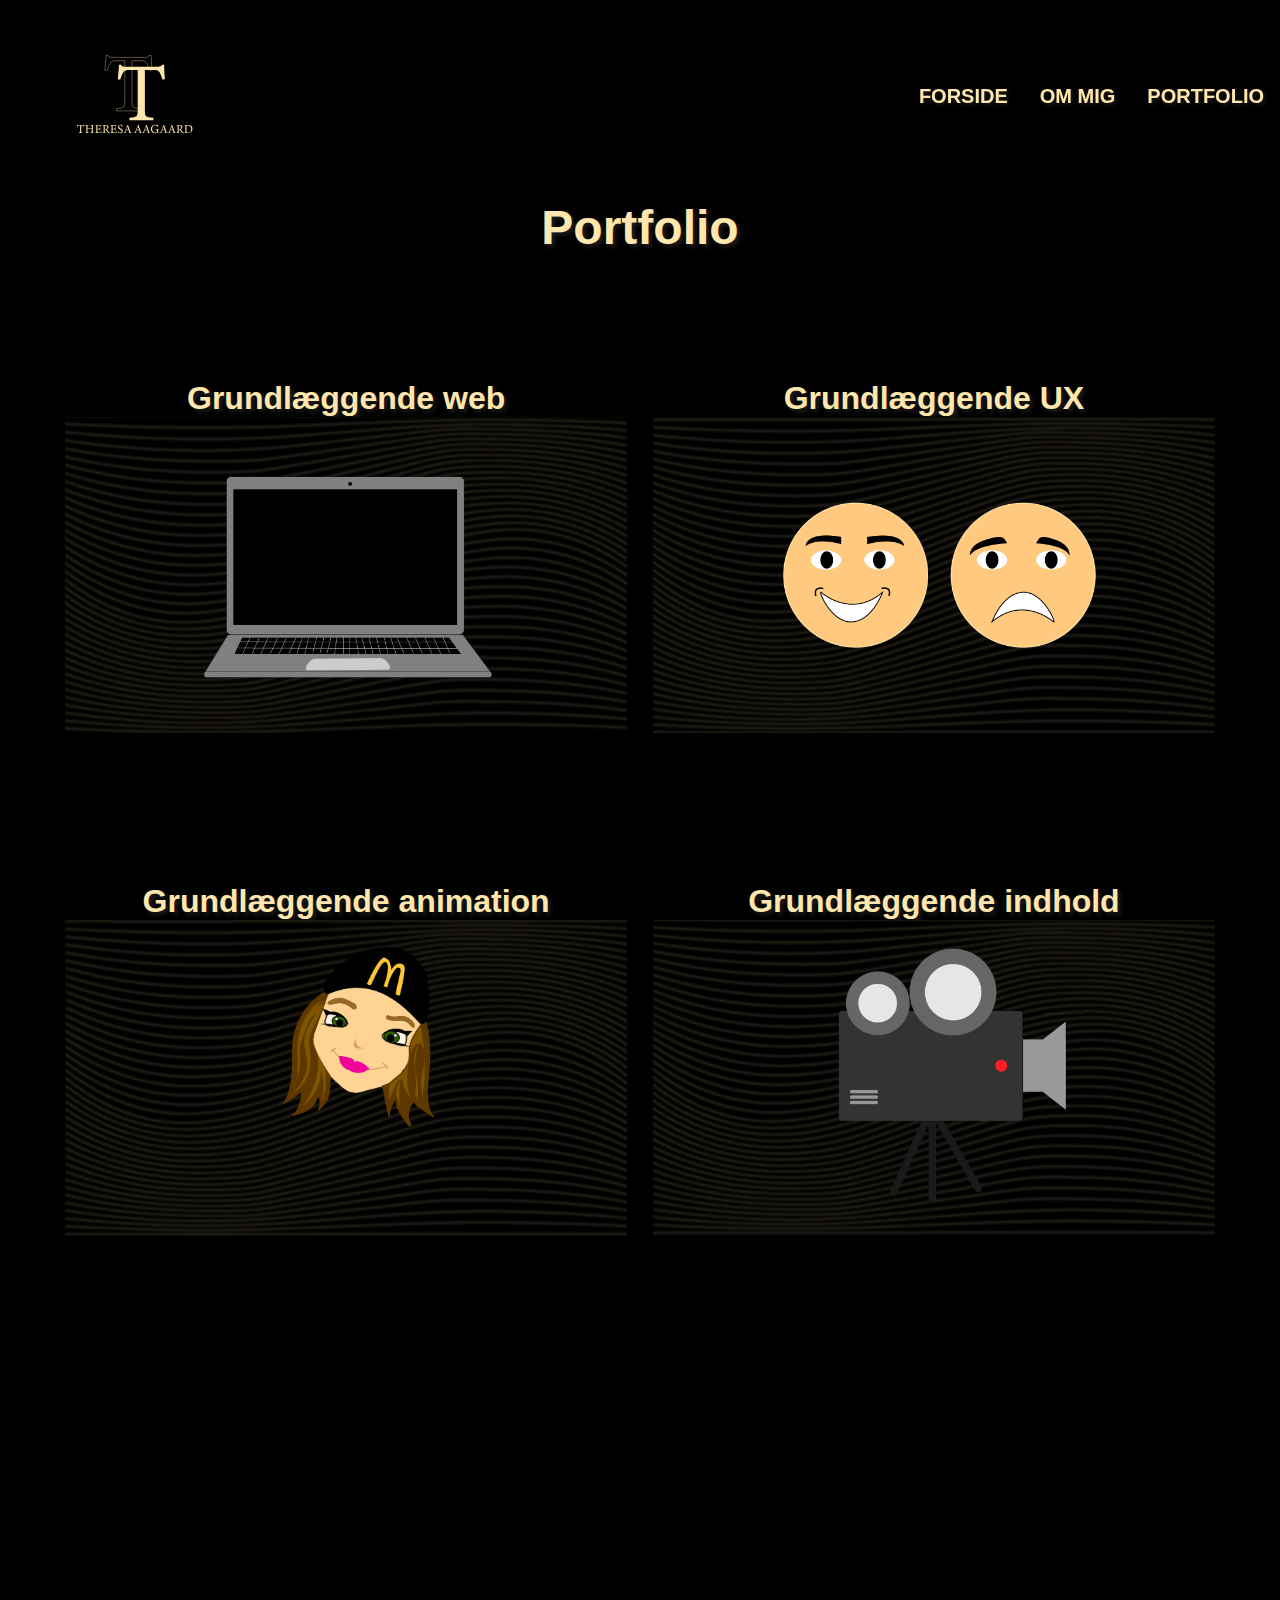
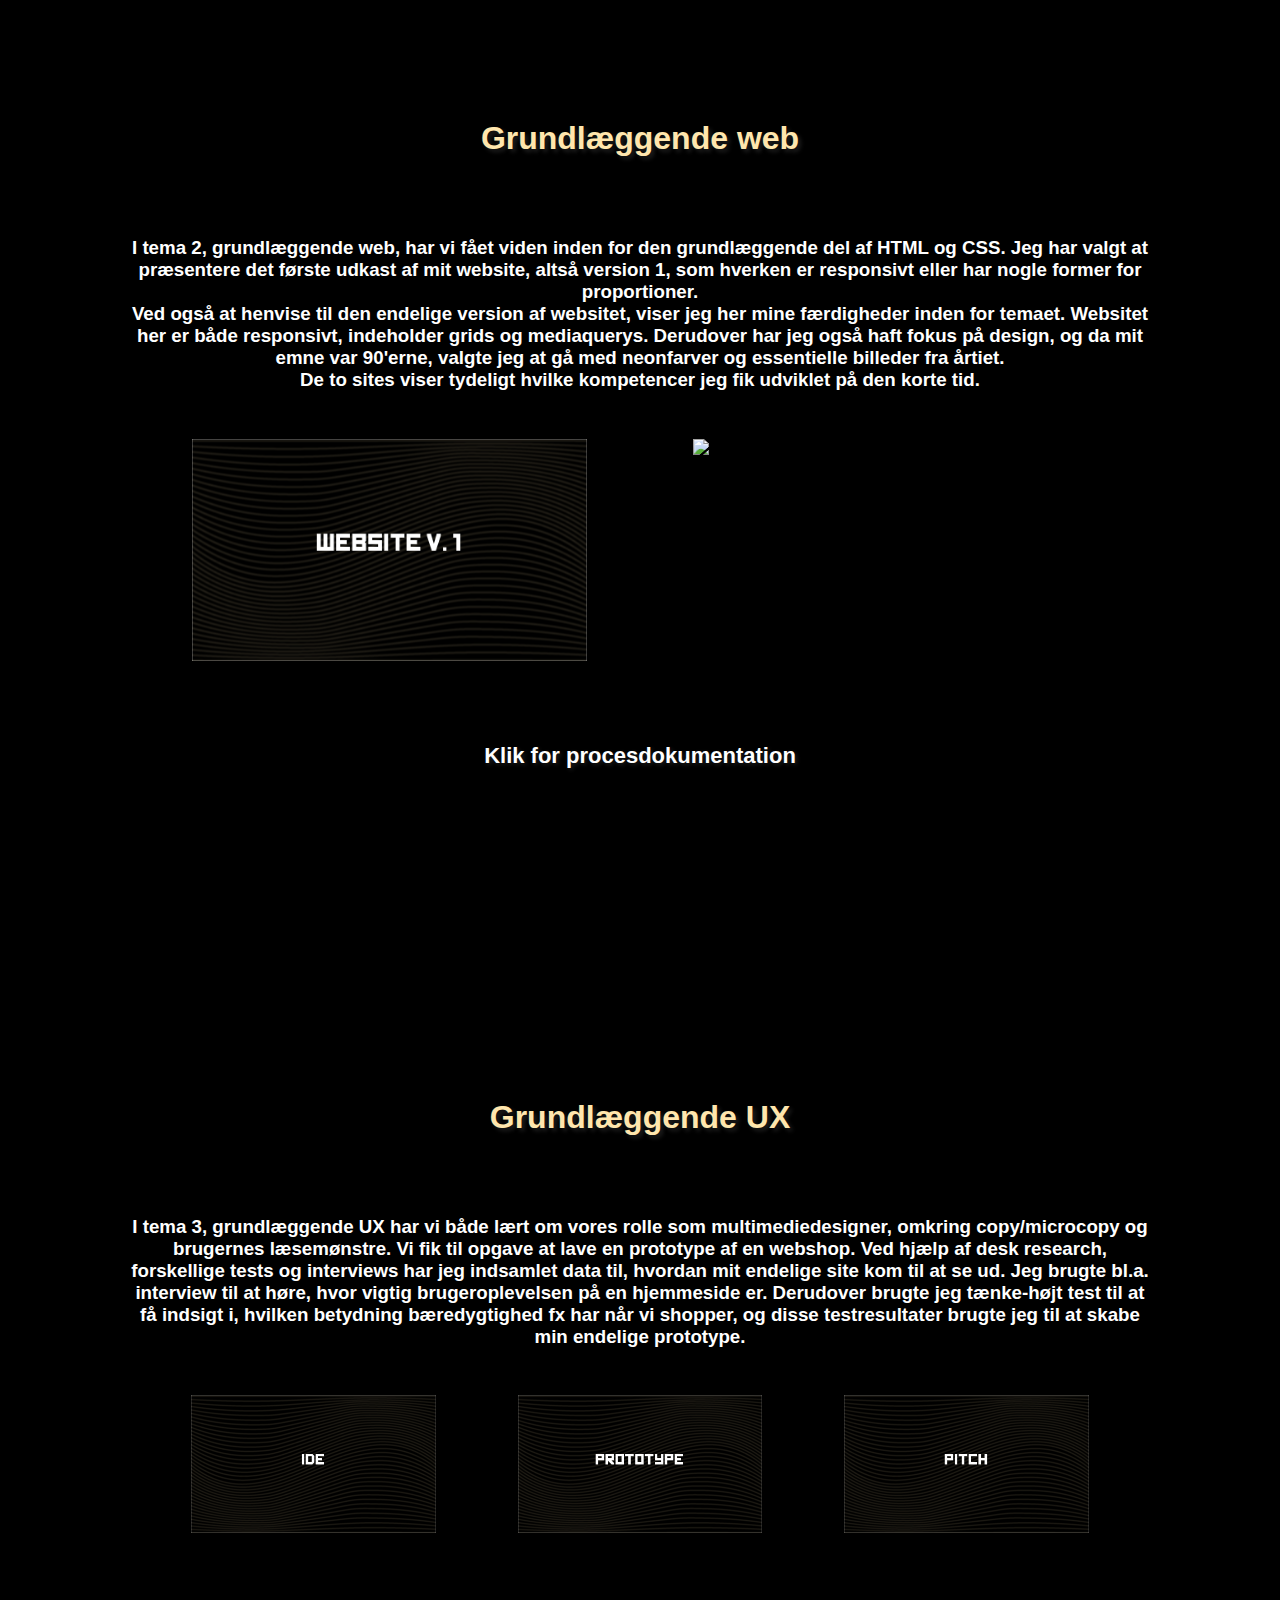
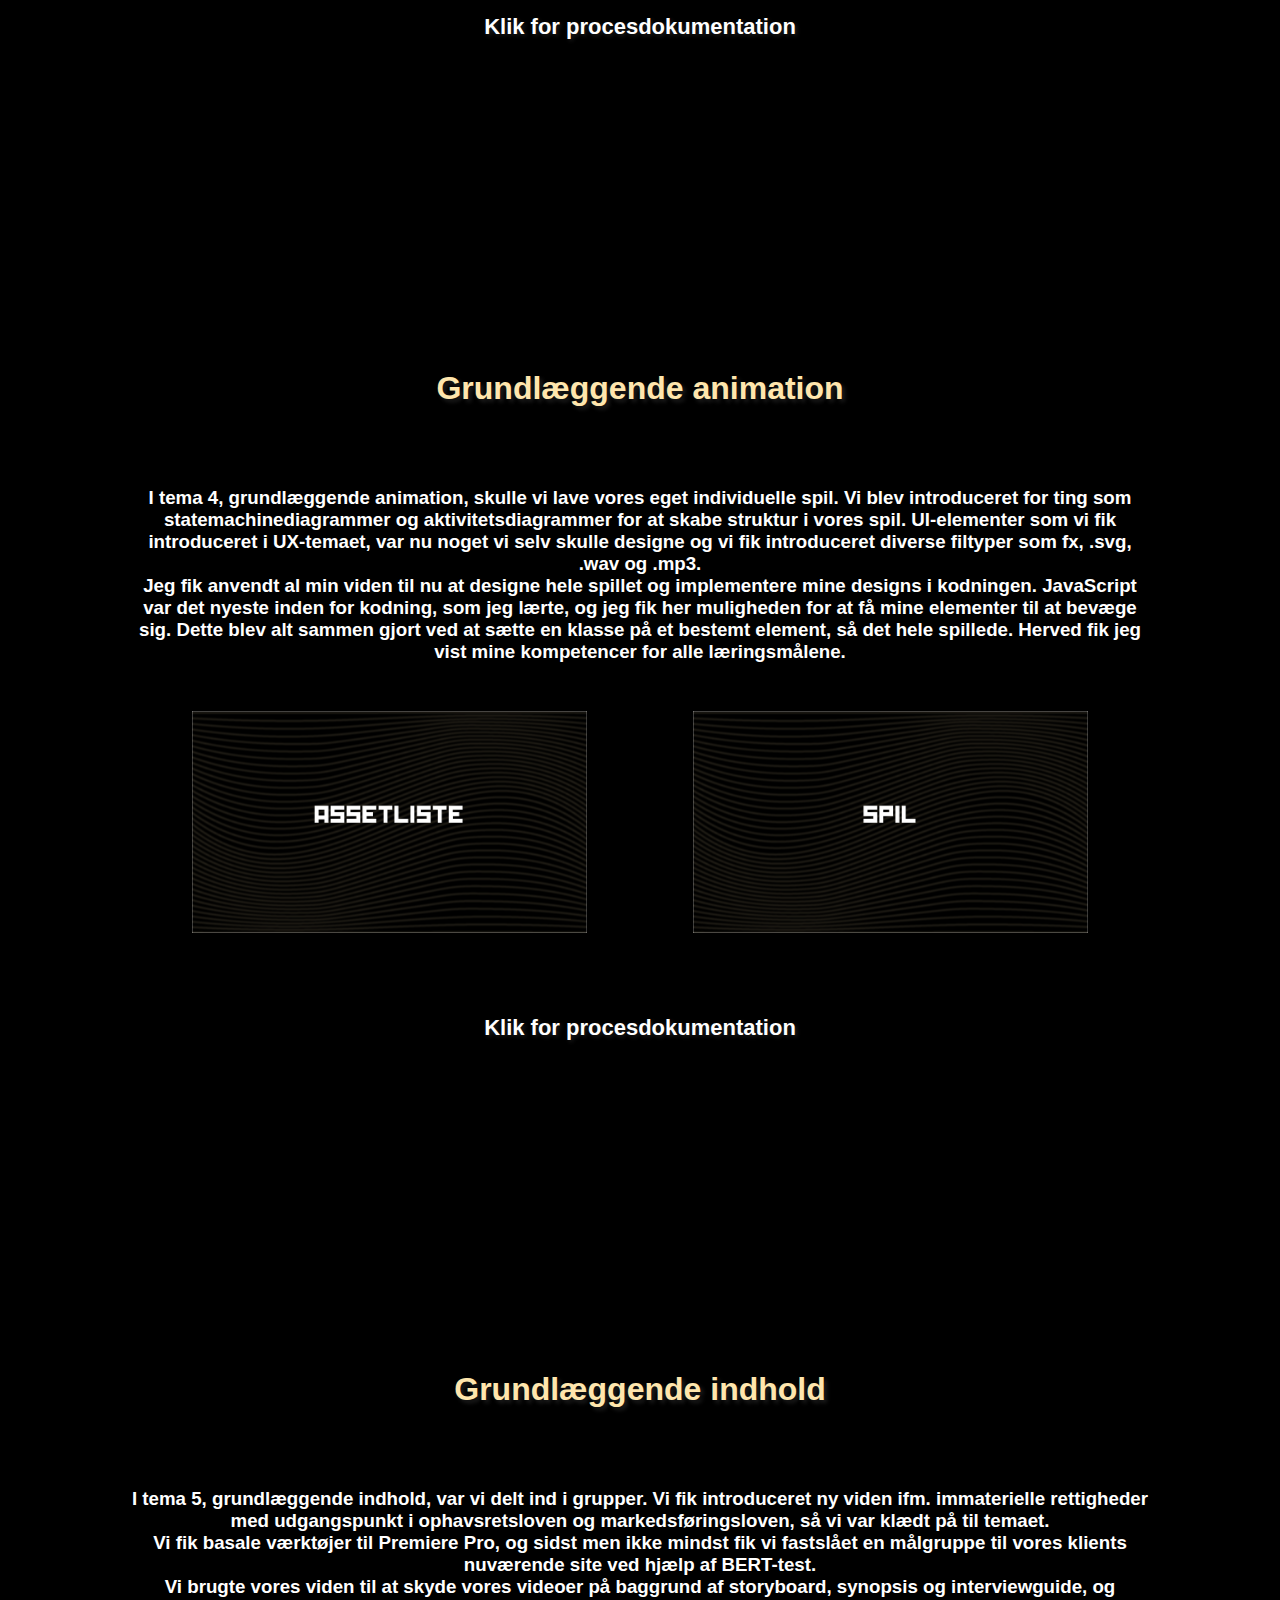
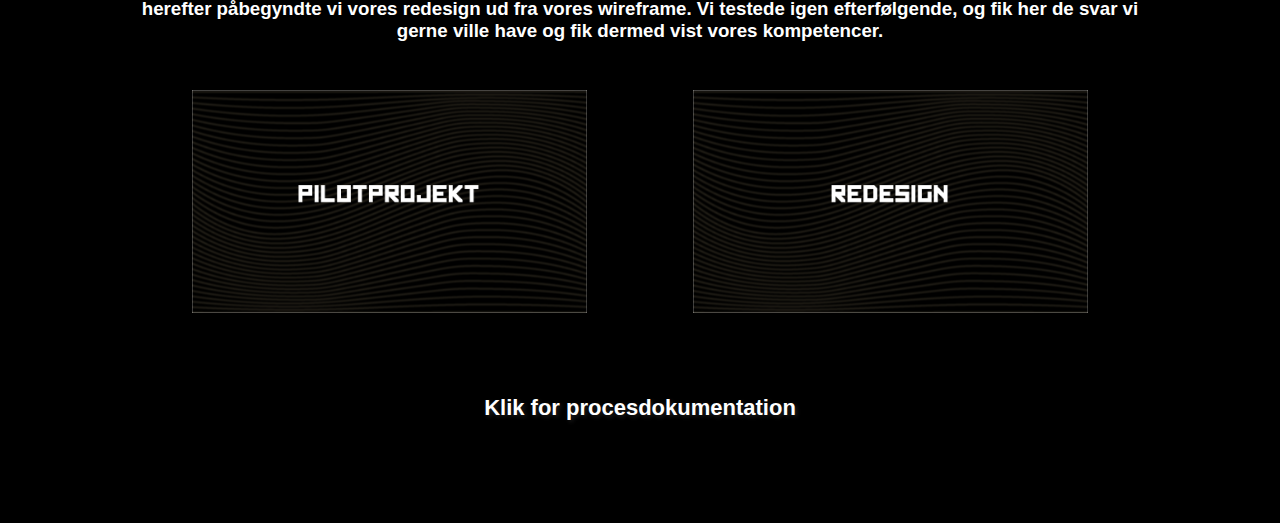
==== commit 81072b9c: "done" ====
--- a/index.html
+++ b/index.html
@@ -70,6 +70,7 @@
                 <a href="http://t-aagaard.dk/kea/02_web/02_html/website_v1/index.html ">
                     <figure>
                         <img src="img/website_v1.png" onmouseover="this.src='img/Web_v1.png'" onmouseout="this.src='img/website_v1.png'">
+
                     </figure>
                 </a>
                 <a href="http://t-aagaard.dk/kea/02_web/04_responsive/responsive_site_v2/index.html">
@@ -79,6 +80,9 @@
                     </figure>
                 </a>
             </section>
+            <a href="http://t-aagaard.dk/kea/portfolio_eksamen/proces_web.pdf">
+                <p>Klik for procesdokumentation</p>
+            </a>
 
             <section id="ux_overskrift">
                 <h2>Grundlæggende UX</h2>
@@ -102,6 +106,9 @@
                     </figure>
                 </a>
             </section>
+            <a href="http://t-aagaard.dk/kea/portfolio_eksamen/proces_UX.pdf">
+                <p>Klik for procesdokumentation</p>
+            </a>
 
             <section id="animation_overskrift">
                 <h2>Grundlæggende animation</h2>
@@ -120,6 +127,9 @@
                 </a>
 
             </section>
+            <a href="http://t-aagaard.dk/kea/portfolio_eksamen/proces_animation.pdf">
+                <p>Klik for procesdokumentation</p>
+            </a>
 
             <section id="indhold_overskrift">
                 <h2>Grundlæggende indhold</h2>
@@ -137,6 +147,9 @@
                     </figure>
                 </a>
             </section>
+            <a href="http://t-aagaard.dk/kea/portfolio_eksamen/proces_indhold.pdf">
+                <p>Klik for procesdokumentation</p>
+            </a>
         </section>
 
     </div>
--- a/style.css
+++ b/style.css
@@ -56,6 +56,10 @@
     font-size: 20px;
     text-shadow: 2px 2px 4px #1f1f1f;
     text-transform: uppercase;
+}
+
+p:hover {
+    color: #64be6a;
 }
 
 nav a:hover {
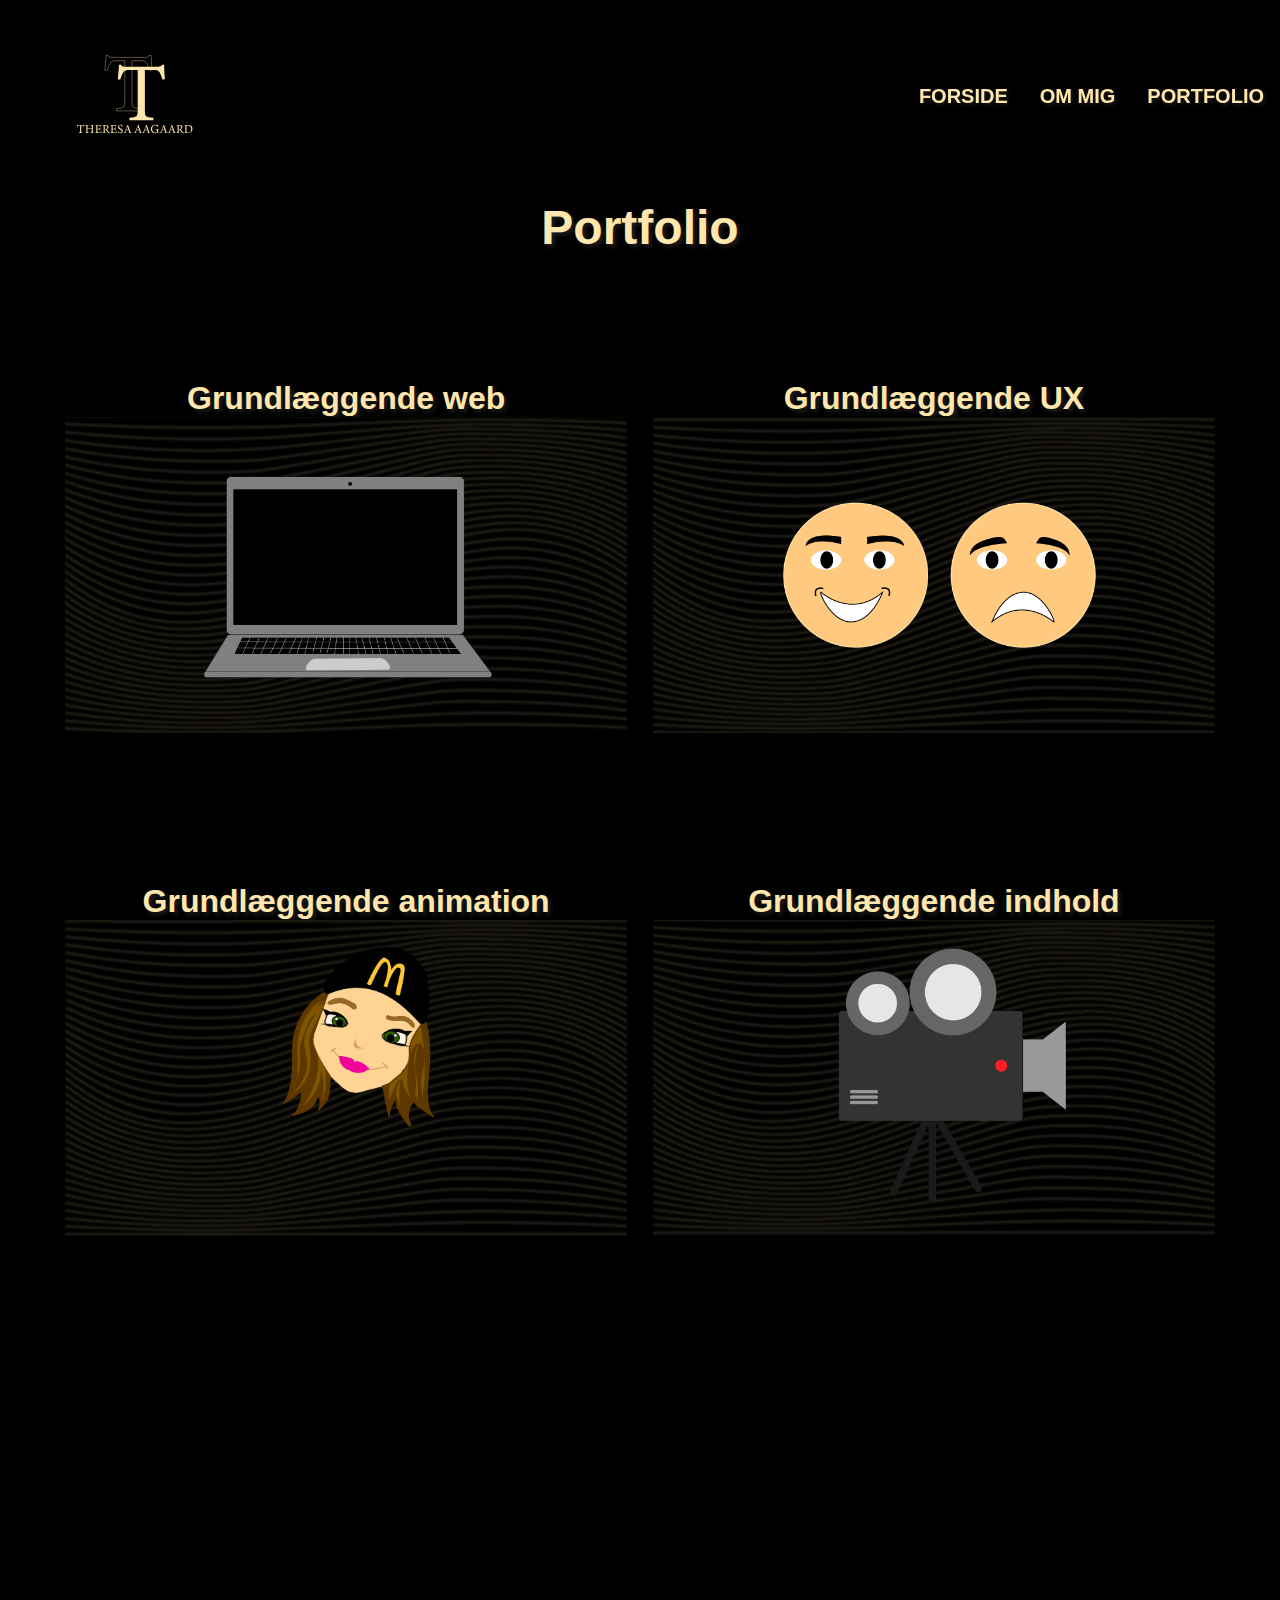
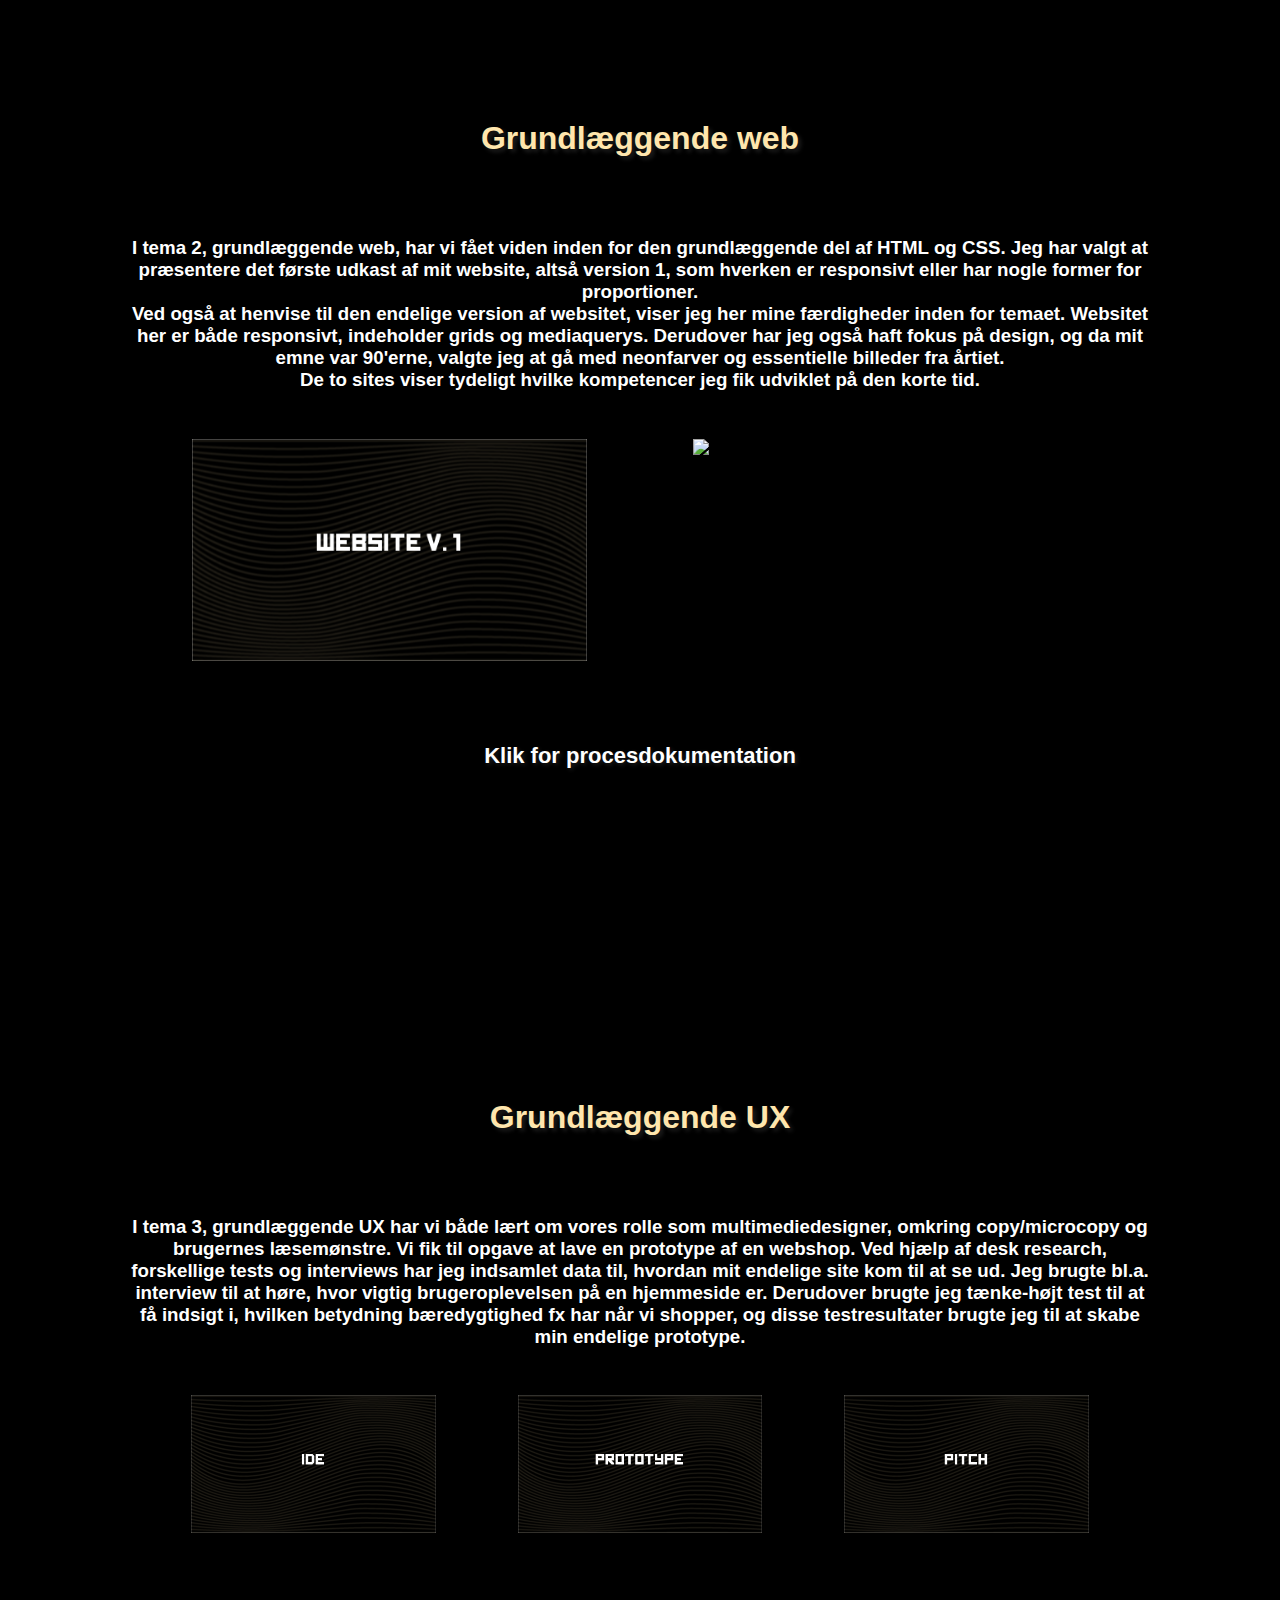
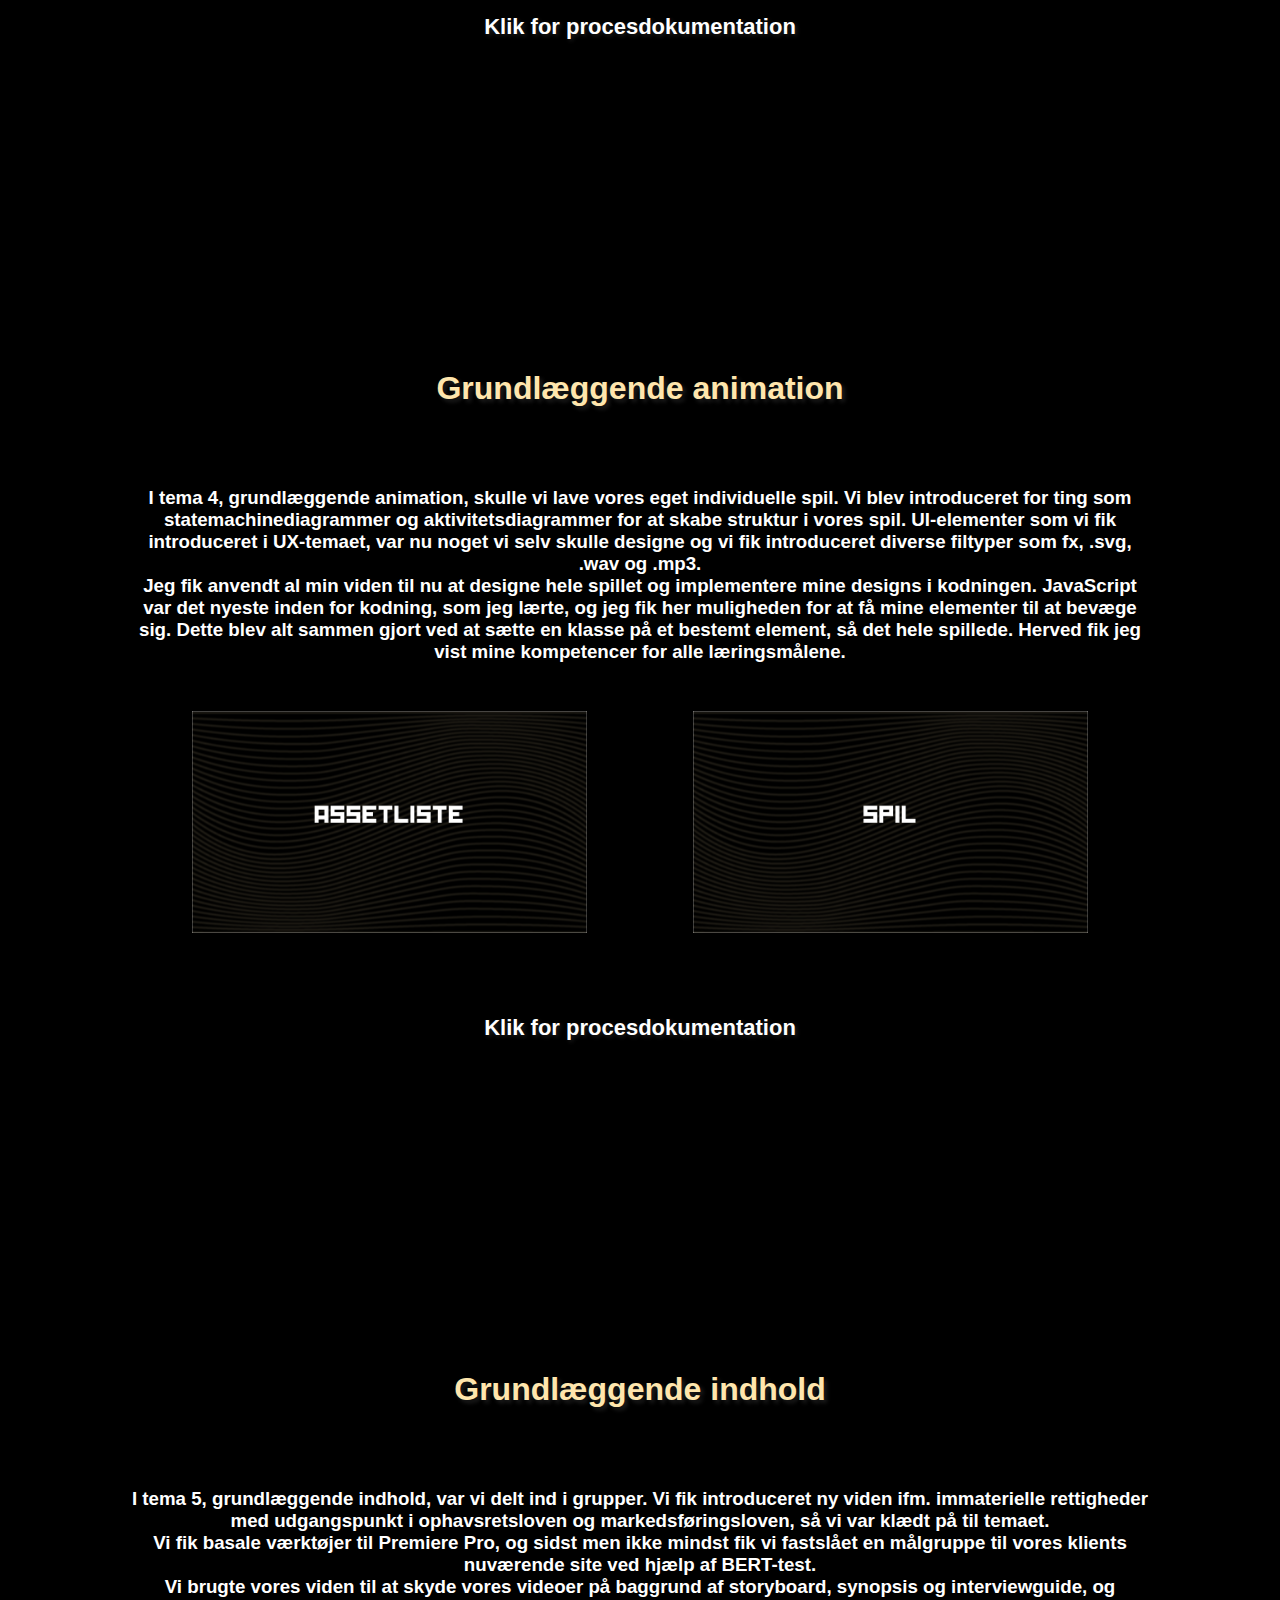
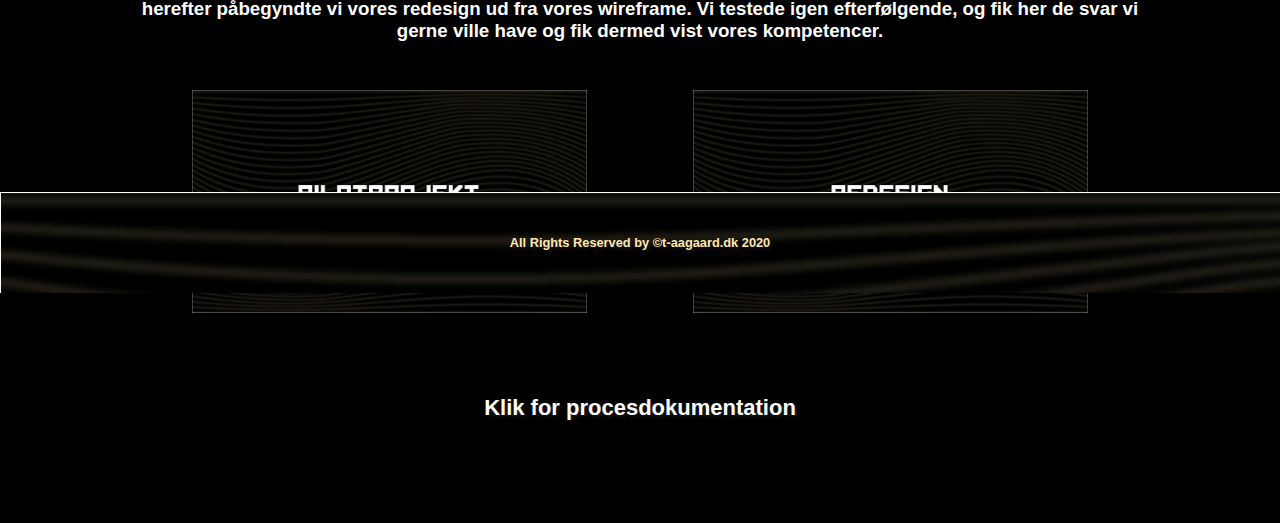
==== commit 7060f370: "footer" ====
--- a/index.html
+++ b/index.html
@@ -7,6 +7,7 @@
     <meta name="viewport" content="width=device-width, initial-scale=1.0">
     <title>Portfolio</title>
     <link rel="stylesheet" href="style.css">
+    <link rel="icon" type="image/png" sizes="16x16" href="img/favicon.png">
 </head>
 
 <body>
@@ -57,6 +58,7 @@
             </div>
         </section>
 
+        <div id="planet1" class="flyv"></div>
 
         <section id="portfolio_enkeltvis">
 
@@ -155,7 +157,11 @@
     </div>
 
 
+    <footer>
 
+        <p>All Rights Reserved by &copy;t-aagaard.dk 2020</p>
+
+    </footer>
 
     <script src="script.js"></script>
 </body>
--- a/style.css
+++ b/style.css
@@ -174,28 +174,48 @@
     }
 }
 
-#animation_container {
+footer {
+    background-image: url(img/Baggrund.png);
+    text-align: center;
     position: absolute;
-    top: 63vw;
-    left: 22vw;
-    width: 12vw;
-    height: 14vw;
-}
-
-#animation_sprite {
-    position: absolute;
-    top: 0;
-    left: 0;
-    width: 100%;
-    height: 100%;
-    background-image: url('img/animation.png');
-    background-size: 100%;
-}
+    width: 100%;
+    top: 1400vw;
+    margin-right: 2px;
+    padding: 0;
+}
+
+footer p {
+    font-size: 0.8rem;
+    color: #ffe6ad;
+}
+
+
+@media screen and (max-width: 600px) {
+    #animation_container {
+        position: absolute;
+        top: 240vw;
+        left: 42vw;
+        width: 18vw;
+        height: 21vw;
+    }
+
+    #animation_sprite {
+        position: absolute;
+        top: 0;
+        left: 0;
+        width: 100%;
+        height: 100%;
+        background-image: url('img/animation.png');
+        background-size: 100%;
+    }
+}
+
+
 
 
 /* Desktop Version */
 
-@media screen and (min-width: 800px) {
+@media screen and (min-width: 600px) {
     .burger {
         display: none;
     }
@@ -300,5 +320,37 @@
         margin-top: 30px;
     }
 
-
-}
+    #animation_container {
+        position: absolute;
+        top: 63vw;
+        left: 22vw;
+        width: 12vw;
+        height: 14vw;
+    }
+
+    #animation_sprite {
+        position: absolute;
+        top: 0;
+        left: 0;
+        width: 100%;
+        height: 100%;
+        background-image: url('img/animation.png');
+        background-size: 100%;
+    }
+
+    footer {
+        background-image: url(img/Baggrund.png);
+        text-align: center;
+        position: absolute;
+        width: 100%;
+        top: 390vw;
+        margin-right: 2px;
+        padding: 0;
+    }
+
+    footer p {
+        font-size: 0.8rem;
+        color: #ffe6ad;
+    }
+
+}
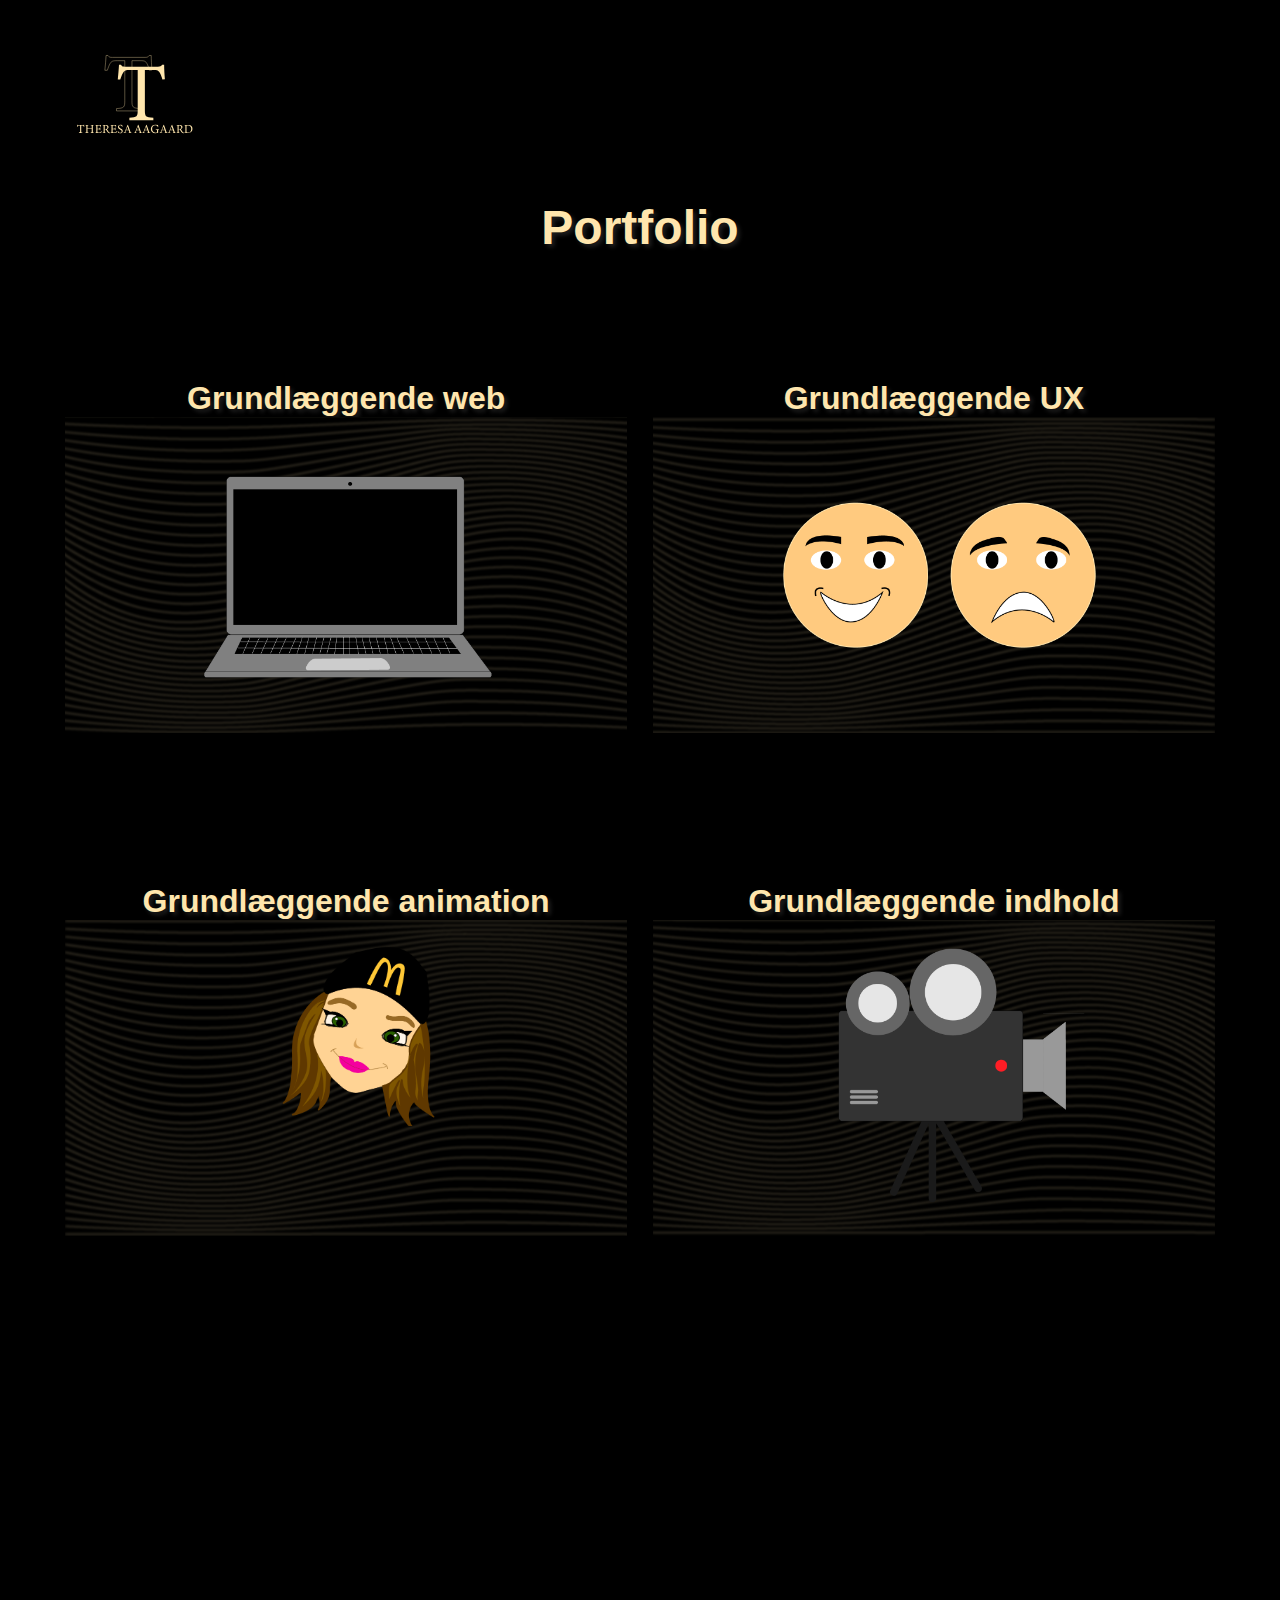
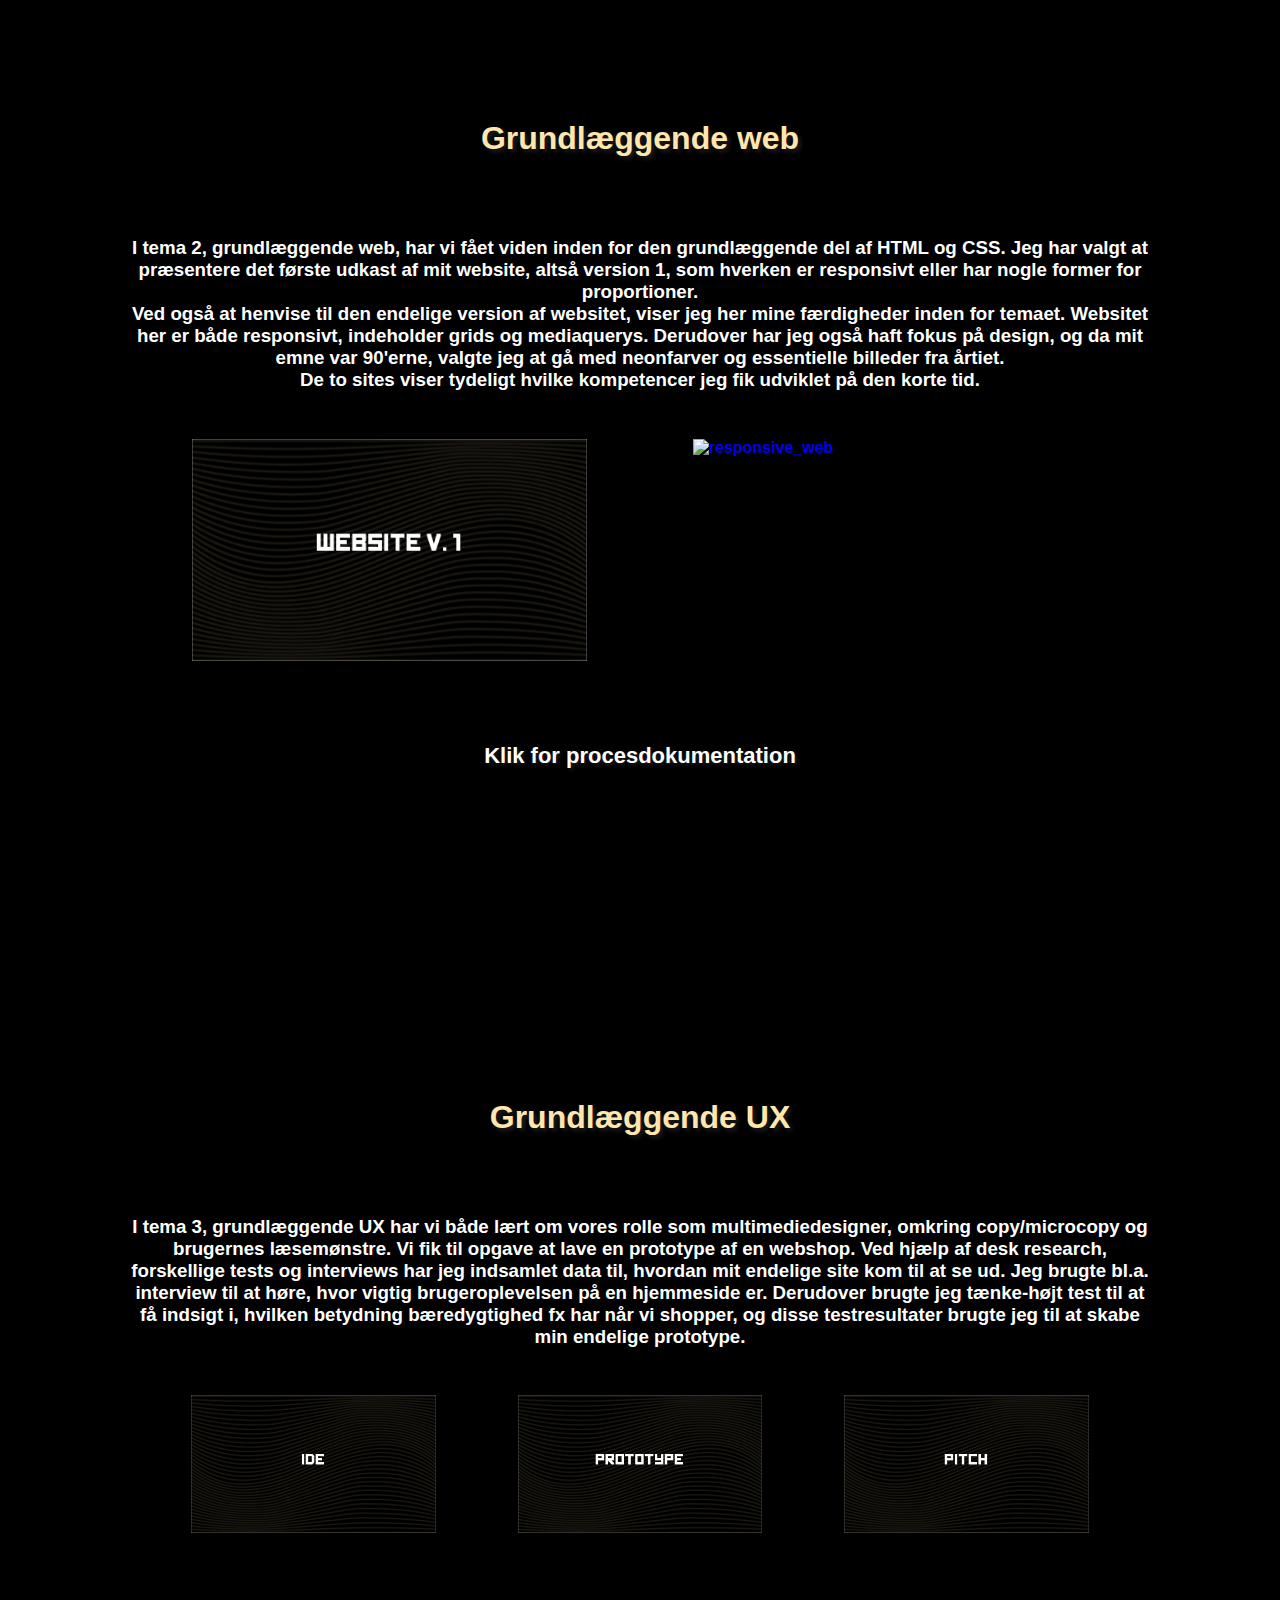
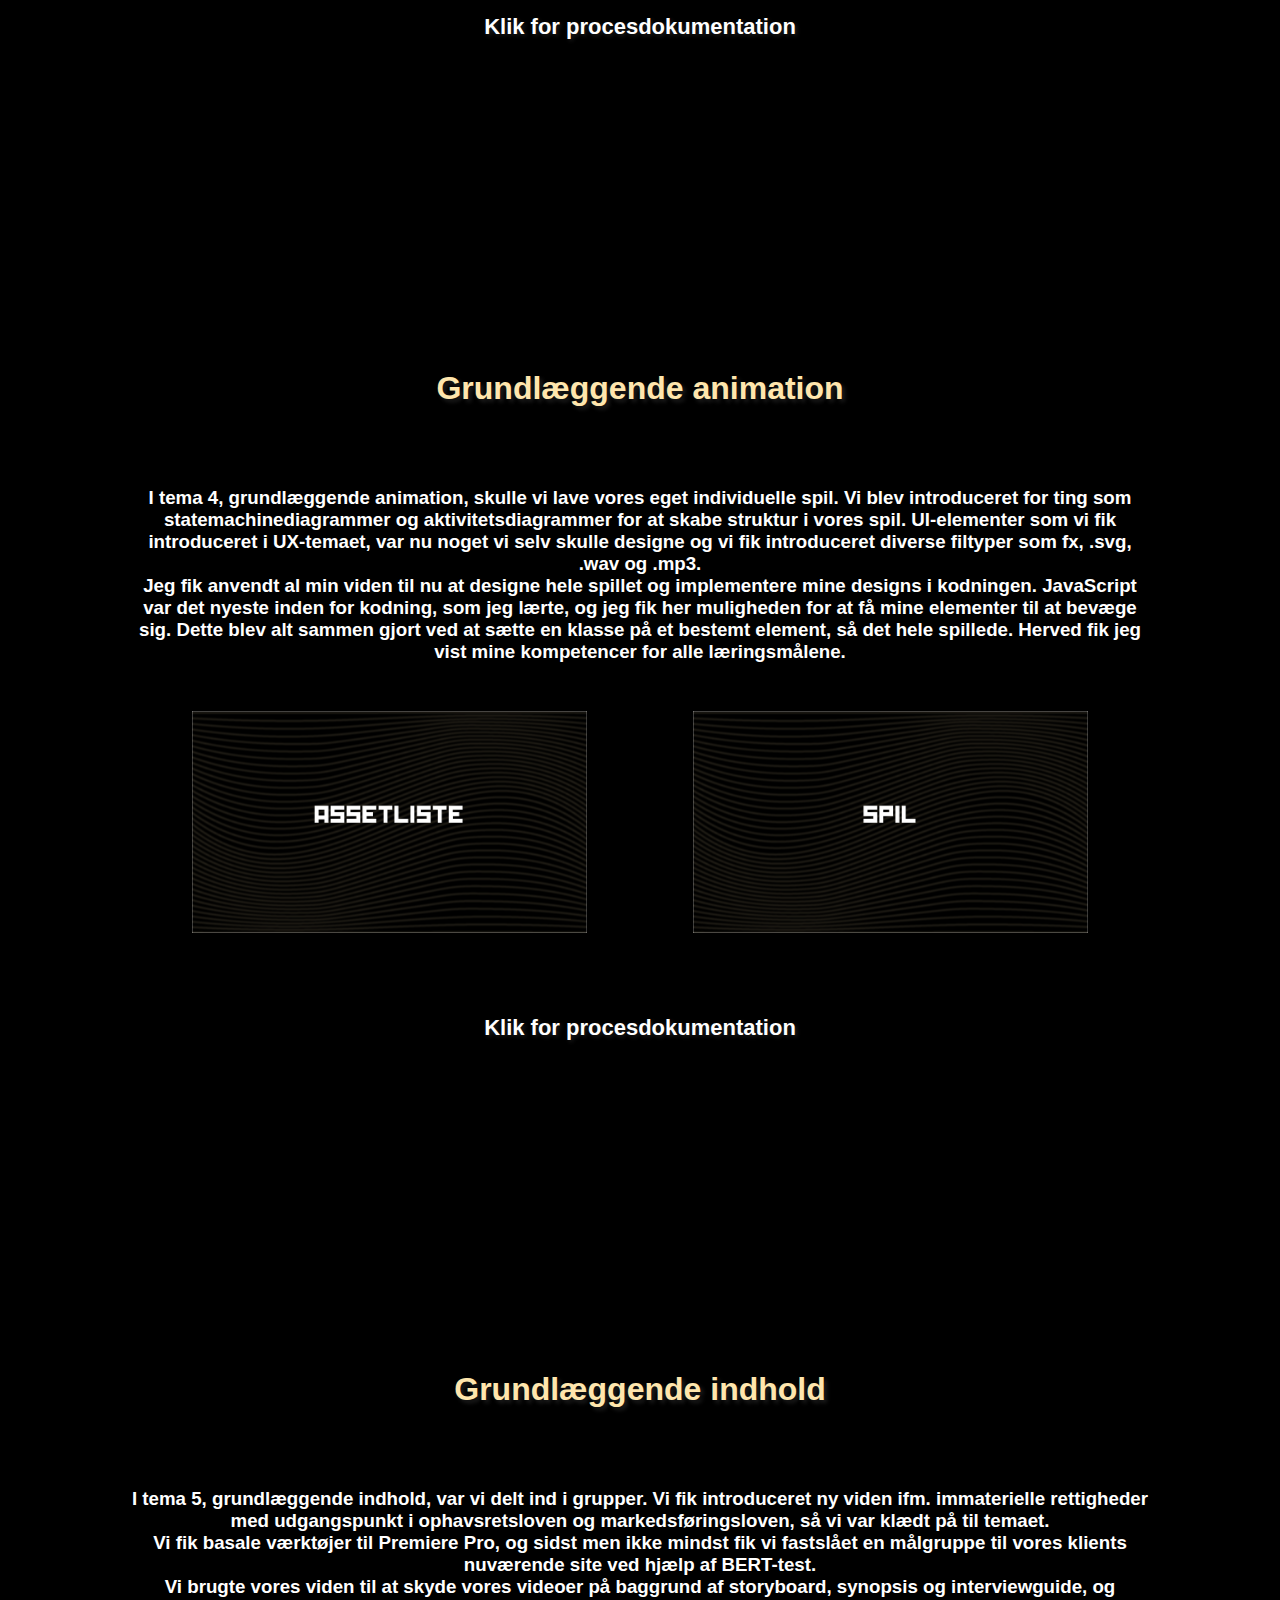
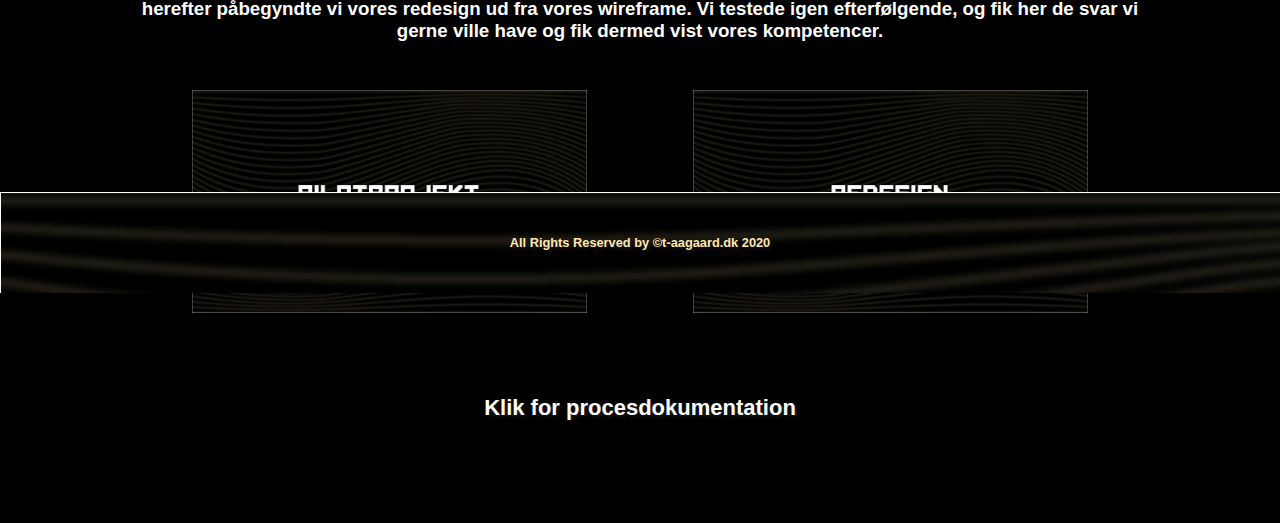
==== commit 3376acdc: "fejlrettelser" ====
--- a/index.html
+++ b/index.html
@@ -35,17 +35,17 @@
 
             <div class="web"><a href="index.html#web_overskrift">
                     <h2>Grundlæggende web</h2>
-                    <img src="img/web_logo.png" alt="">
+                    <img src="img/web_logo.png" alt="logo">
                 </a>
             </div>
             <div class="ux"><a href="index.html#ux_overskrift">
                     <h2>Grundlæggende UX</h2>
-                    <img src="img/ux_logo.png" alt="">
+                    <img src="img/ux_logo.png" alt="logo">
                 </a>
             </div>
             <div class="animation"><a href="index.html#animation_overskrift">
                     <h2>Grundlæggende animation</h2>
-                    <img src="img/animation_logo.png" alt="">
+                    <img src="img/animation_logo.png" alt="logo">
                     <div id="animation_container">
                         <div id="animation_sprite"></div>
                     </div>
@@ -53,7 +53,7 @@
             </div>
             <div class="indhold"><a href="index.html#indhold_overskrift">
                     <h2>Grundlæggende indhold</h2>
-                    <img src="img/indhold_logo.png" alt="">
+                    <img src="img/indhold_logo.png" alt="logo">
                 </a>
             </div>
         </section>
@@ -71,13 +71,13 @@
             <section id="web">
                 <a href="http://t-aagaard.dk/kea/02_web/02_html/website_v1/index.html ">
                     <figure>
-                        <img src="img/website_v1.png" onmouseover="this.src='img/Web_v1.png'" onmouseout="this.src='img/website_v1.png'">
+                        <img src="img/website_v1.png" onmouseover="this.src='img/Web_v1.png'" onmouseout="this.src='img/website_v1.png'" alt="website1">
 
                     </figure>
                 </a>
                 <a href="http://t-aagaard.dk/kea/02_web/04_responsive/responsive_site_v2/index.html">
                     <figure>
-                        <img src="img/resp_v2.png" onmouseover="this.src='img/Web_resp_v2.png'" onmouseout="this.src='img/resp_v2.png'">
+                        <img src="img/resp_v2.png" onmouseover="this.src='img/Web_resp_v2.png'" onmouseout="this.src='img/resp_v2.png'" alt="responsive_web">
 
                     </figure>
                 </a>
@@ -94,17 +94,17 @@
 
                 <a href="http://t-aagaard.dk/kea/03_ux/03_01_05_ide_Theresa.pdf">
                     <figure>
-                        <img src="img/IDE_HOVER.png" onmouseover="this.src='img/ide.png'" onmouseout="this.src='img/IDE_HOVER.png'">
+                        <img src="img/IDE_HOVER.png" onmouseover="this.src='img/ide.png'" onmouseout="this.src='img/IDE_HOVER.png'" alt="ide">
                     </figure>
                 </a>
                 <a href="https://xd.adobe.com/view/503307c4-c1e0-4fed-8594-86ead8a3e4c5-0560/">
                     <figure>
-                        <img src="img/PROTOTYPE_HOVER.png" onmouseover="this.src='img/prototype.png'" onmouseout="this.src='img/PROTOTYPE_HOVER.png'">
+                        <img src="img/PROTOTYPE_HOVER.png" onmouseover="this.src='img/prototype.png'" onmouseout="this.src='img/PROTOTYPE_HOVER.png'" alt="prototype">
                     </figure>
                 </a>
                 <a href="http://t-aagaard.dk/kea/03_ux/pitch.pdf">
                     <figure>
-                        <img src="img/PITCH_HOVER.png" onmouseover="this.src='img/pitch.png'" onmouseout="this.src='img/PITCH_HOVER.png'">
+                        <img src="img/PITCH_HOVER.png" onmouseover="this.src='img/pitch.png'" onmouseout="this.src='img/PITCH_HOVER.png'" alt="pitch">
                     </figure>
                 </a>
             </section>
@@ -119,12 +119,12 @@
             <section id="animation">
                 <a href="http://t-aagaard.dk/kea/04_animation/produktion/assets/index.html">
                     <figure>
-                        <img src="img/ASSETLISTE_HOVER.png" onmouseover="this.src='img/asset.png'" onmouseout="this.src='img/assetliste_hover.png'">
+                        <img src="img/ASSETLISTE_HOVER.png" onmouseover="this.src='img/asset.png'" onmouseout="this.src='img/assetliste_hover.png'" alt="assetliste">
                     </figure>
                 </a>
                 <a href="http://t-aagaard.dk/kea/04_animation/spil/index.html">
                     <figure>
-                        <img src="img/SPIL_HOVER.png" onmouseover="this.src='img/spil.png'" onmouseout="this.src='img/spil_hover.png'">
+                        <img src="img/SPIL_HOVER.png" onmouseover="this.src='img/spil.png'" onmouseout="this.src='img/spil_hover.png'" alt="spil">
                     </figure>
                 </a>
 
@@ -140,12 +140,12 @@
             <section id="indhold">
                 <a href="http://t-aagaard.dk/kea/05_indhold/01_pilot/mini_site/index.html">
                     <figure>
-                        <img src="img/PILOT_HOVER.png" onmouseover="this.src='img/pilot.png'" onmouseout="this.src='img/pilot_hover.png'">
+                        <img src="img/PILOT_HOVER.png" onmouseover="this.src='img/pilot.png'" onmouseout="this.src='img/pilot_hover.png'" alt="pilot">
                     </figure>
                 </a>
                 <a href="https://eloquent-fermi-387e7f.netlify.app/index.html">
                     <figure>
-                        <img src="img/REDESIGN_HOVER.png" onmouseover="this.src='img/redesign.png'" onmouseout="this.src='img/redesign_hover.png'">
+                        <img src="img/REDESIGN_HOVER.png" onmouseover="this.src='img/redesign.png'" onmouseout="this.src='img/redesign_hover.png'" alt="redesign">
                     </figure>
                 </a>
             </section>
--- a/style.css
+++ b/style.css
@@ -233,7 +233,6 @@
     }
 
     nav ul {
-        all: unset;
         list-style: none;
         display: flex;
     }
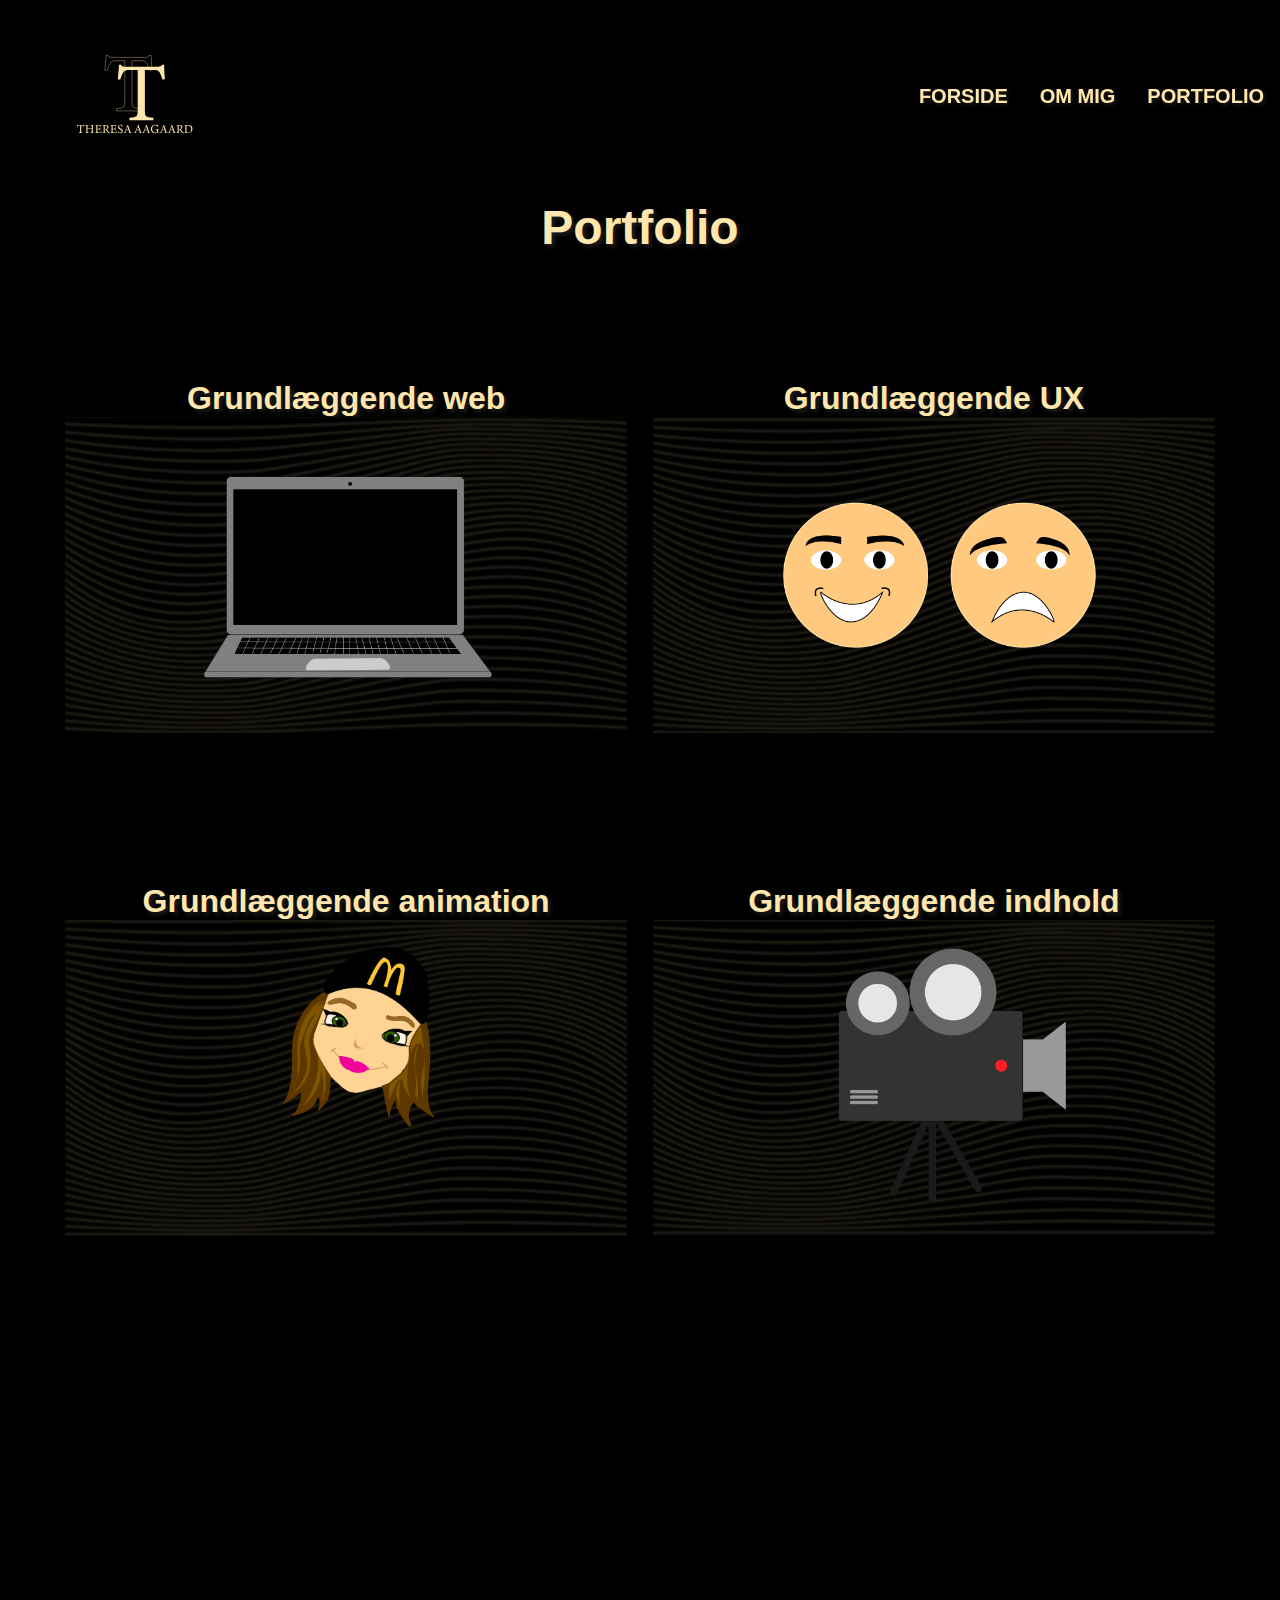
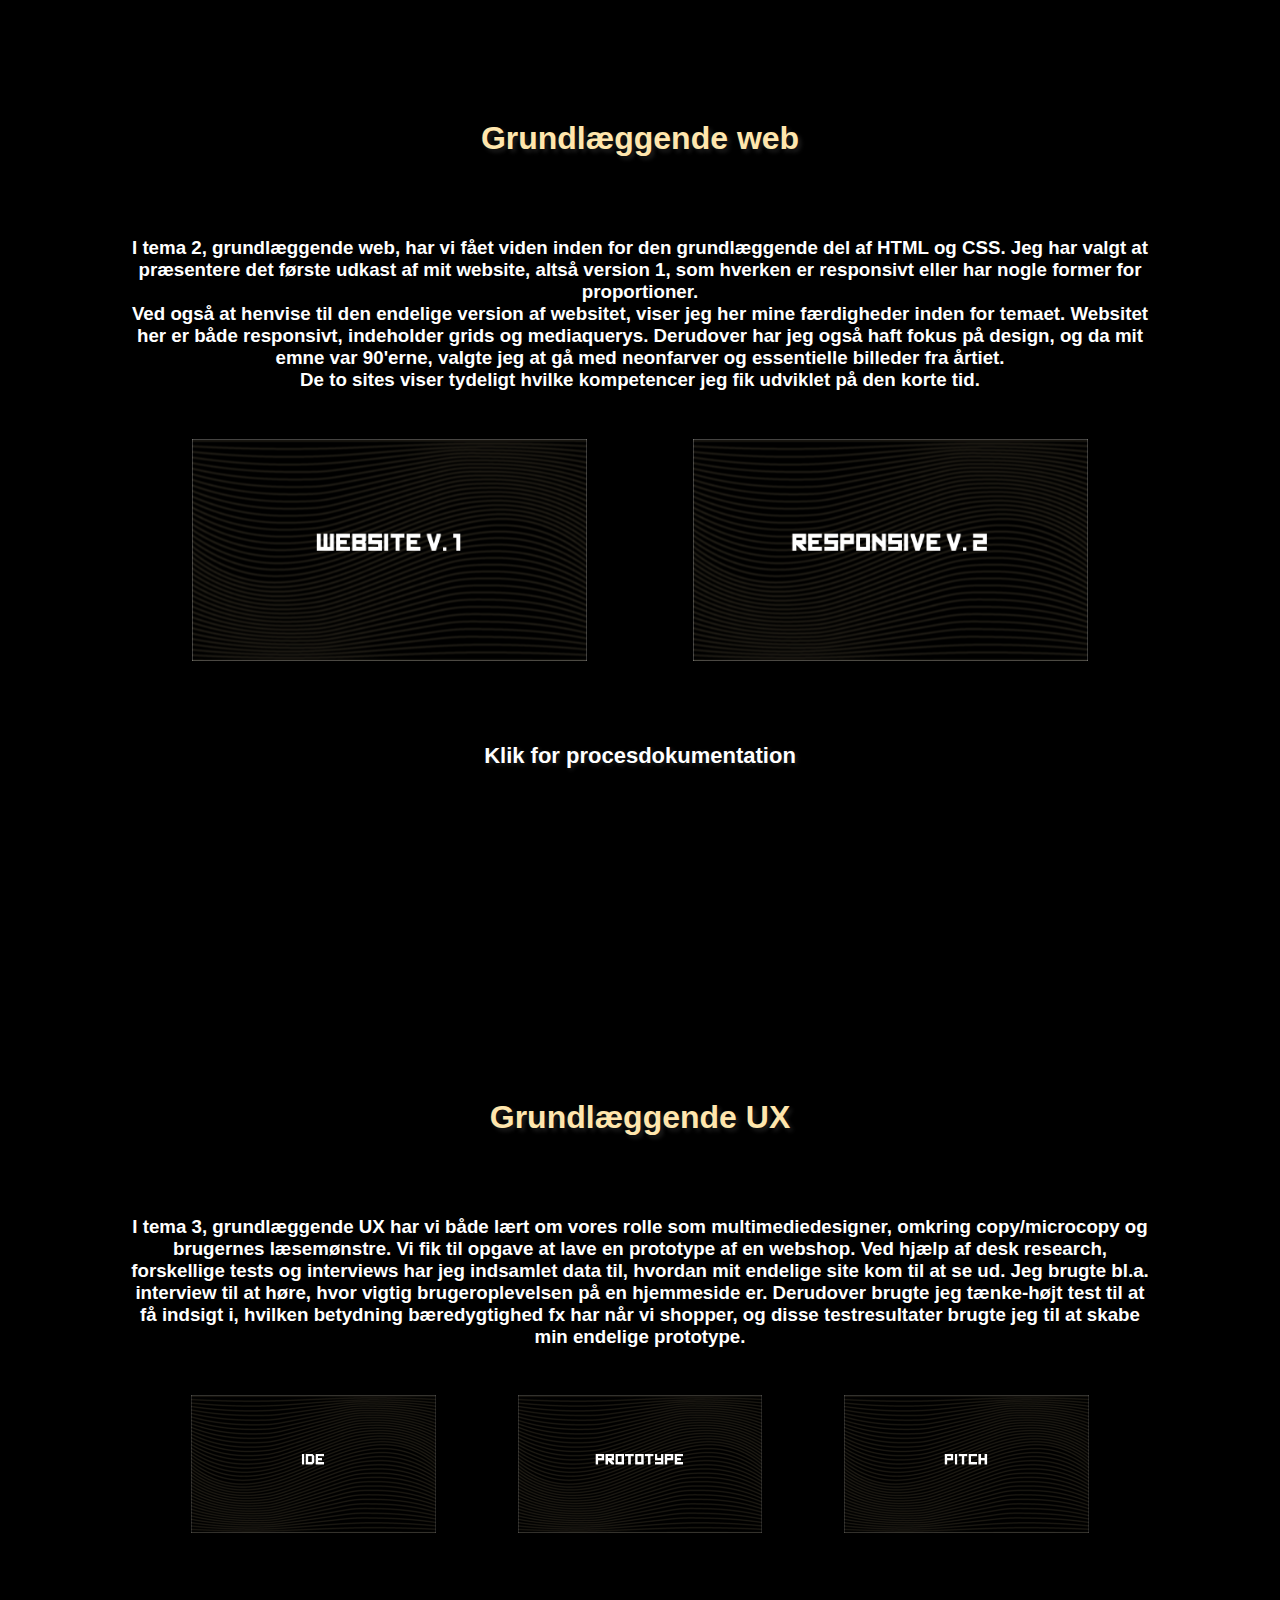
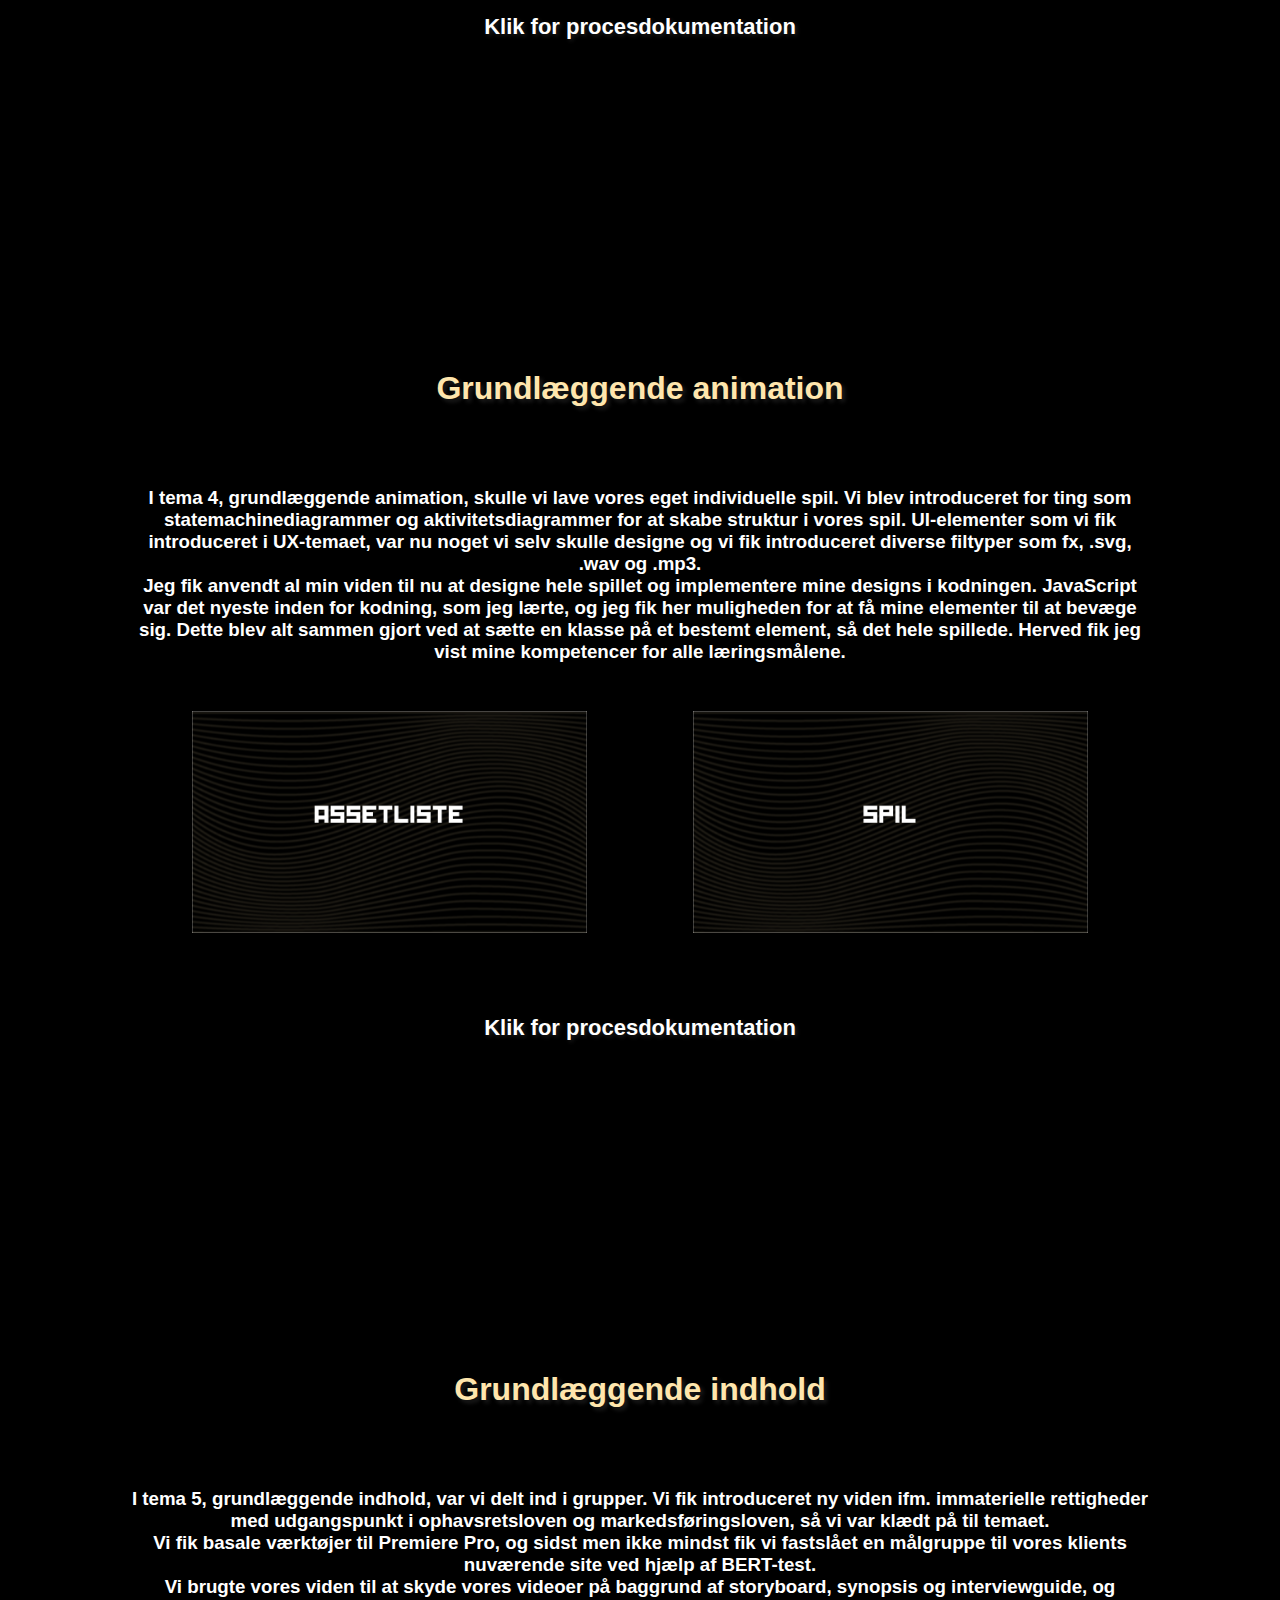
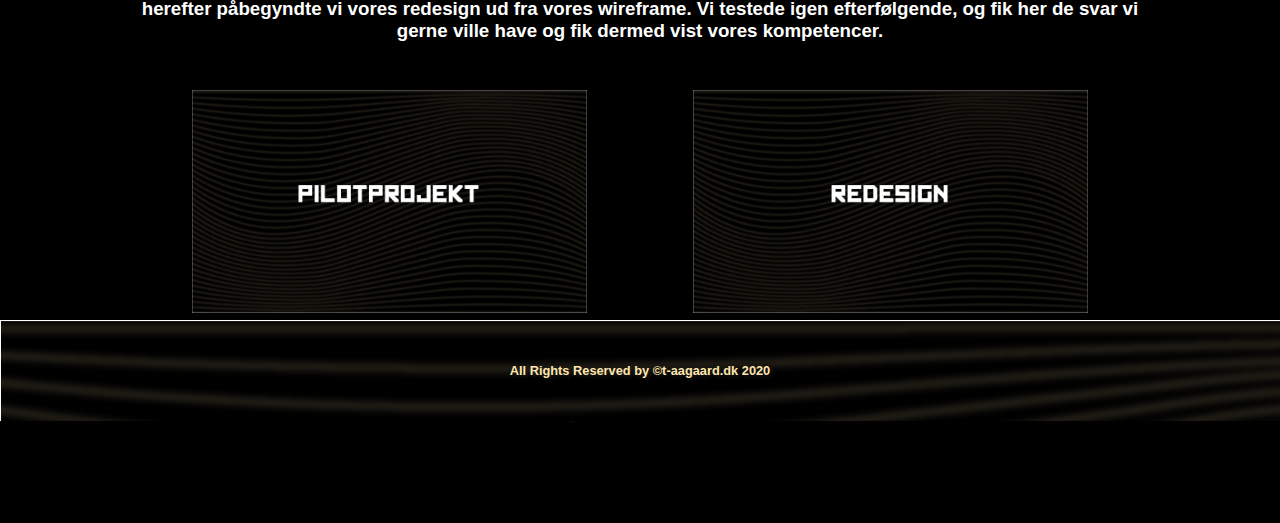
==== commit 804b5e41: "billeder" ====
--- a/index.html
+++ b/index.html
@@ -77,7 +77,7 @@
                 </a>
                 <a href="http://t-aagaard.dk/kea/02_web/04_responsive/responsive_site_v2/index.html">
                     <figure>
-                        <img src="img/resp_v2.png" onmouseover="this.src='img/Web_resp_v2.png'" onmouseout="this.src='img/resp_v2.png'" alt="responsive_web">
+                        <img src="img/RESP_V2.png" onmouseover="this.src='img/Web_resp_v2.png'" onmouseout="this.src='img/RESP_V2.png'" alt="responsive_web">
 
                     </figure>
                 </a>
@@ -119,12 +119,12 @@
             <section id="animation">
                 <a href="http://t-aagaard.dk/kea/04_animation/produktion/assets/index.html">
                     <figure>
-                        <img src="img/ASSETLISTE_HOVER.png" onmouseover="this.src='img/asset.png'" onmouseout="this.src='img/assetliste_hover.png'" alt="assetliste">
+                        <img src="img/ASSETLISTE_HOVER.png" onmouseover="this.src='img/asset.png'" onmouseout="this.src='img/ASSETLISTE_HOVER.png'" alt="assetliste">
                     </figure>
                 </a>
                 <a href="http://t-aagaard.dk/kea/04_animation/spil/index.html">
                     <figure>
-                        <img src="img/SPIL_HOVER.png" onmouseover="this.src='img/spil.png'" onmouseout="this.src='img/spil_hover.png'" alt="spil">
+                        <img src="img/SPIL_HOVER.png" onmouseover="this.src='img/spil.png'" onmouseout="this.src='img/SPIL_HOVER.png'" alt="spil">
                     </figure>
                 </a>
 
@@ -140,12 +140,12 @@
             <section id="indhold">
                 <a href="http://t-aagaard.dk/kea/05_indhold/01_pilot/mini_site/index.html">
                     <figure>
-                        <img src="img/PILOT_HOVER.png" onmouseover="this.src='img/pilot.png'" onmouseout="this.src='img/pilot_hover.png'" alt="pilot">
+                        <img src="img/PILOT_HOVER.png" onmouseover="this.src='img/pilot.png'" onmouseout="this.src='img/PILOT_HOVER.png'" alt="pilot">
                     </figure>
                 </a>
                 <a href="https://eloquent-fermi-387e7f.netlify.app/index.html">
                     <figure>
-                        <img src="img/REDESIGN_HOVER.png" onmouseover="this.src='img/redesign.png'" onmouseout="this.src='img/redesign_hover.png'" alt="redesign">
+                        <img src="img/REDESIGN_HOVER.png" onmouseover="this.src='img/redesign.png'" onmouseout="this.src='img/REDESIGN_HOVER.png'" alt="redesign">
                     </figure>
                 </a>
             </section>
--- a/style.css
+++ b/style.css
@@ -233,6 +233,8 @@
     }
 
     nav ul {
+
+        all: unset;
         list-style: none;
         display: flex;
     }
@@ -342,7 +344,7 @@
         text-align: center;
         position: absolute;
         width: 100%;
-        top: 390vw;
+        top: 400vw;
         margin-right: 2px;
         padding: 0;
     }
